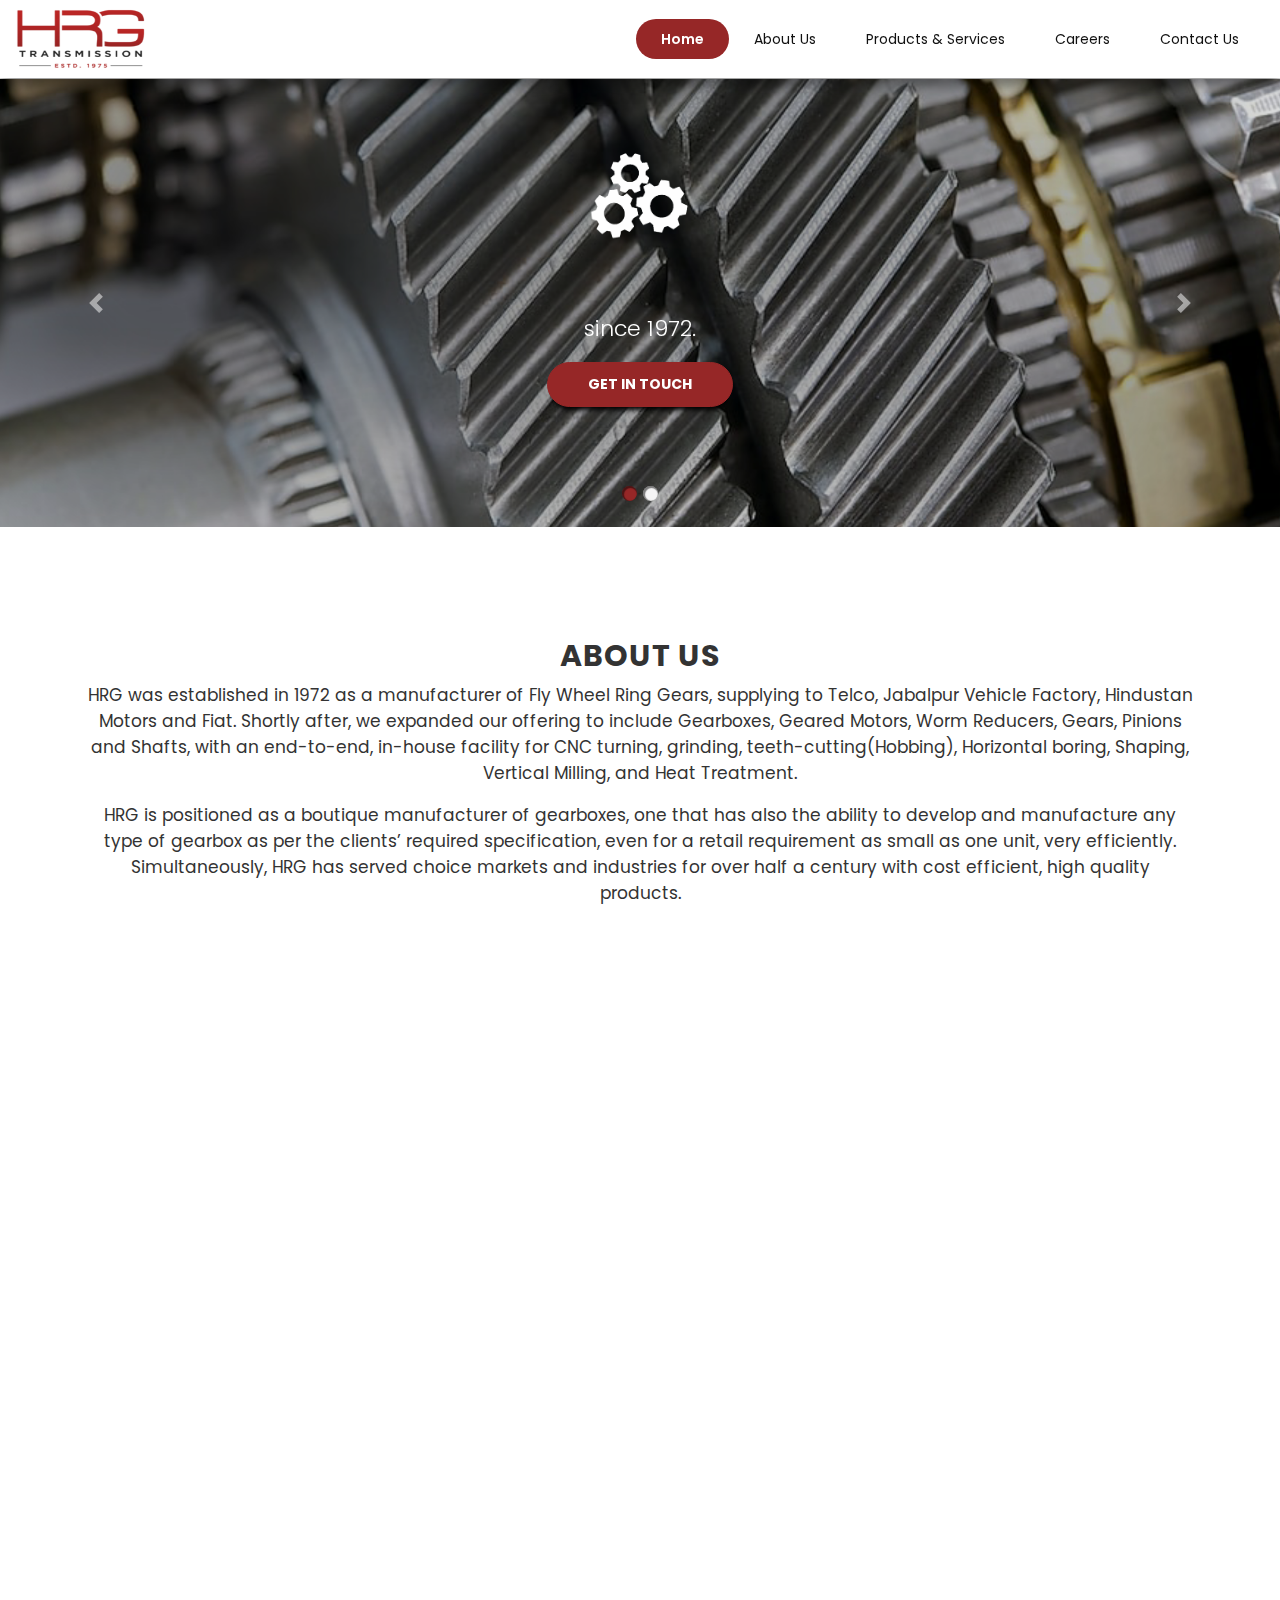
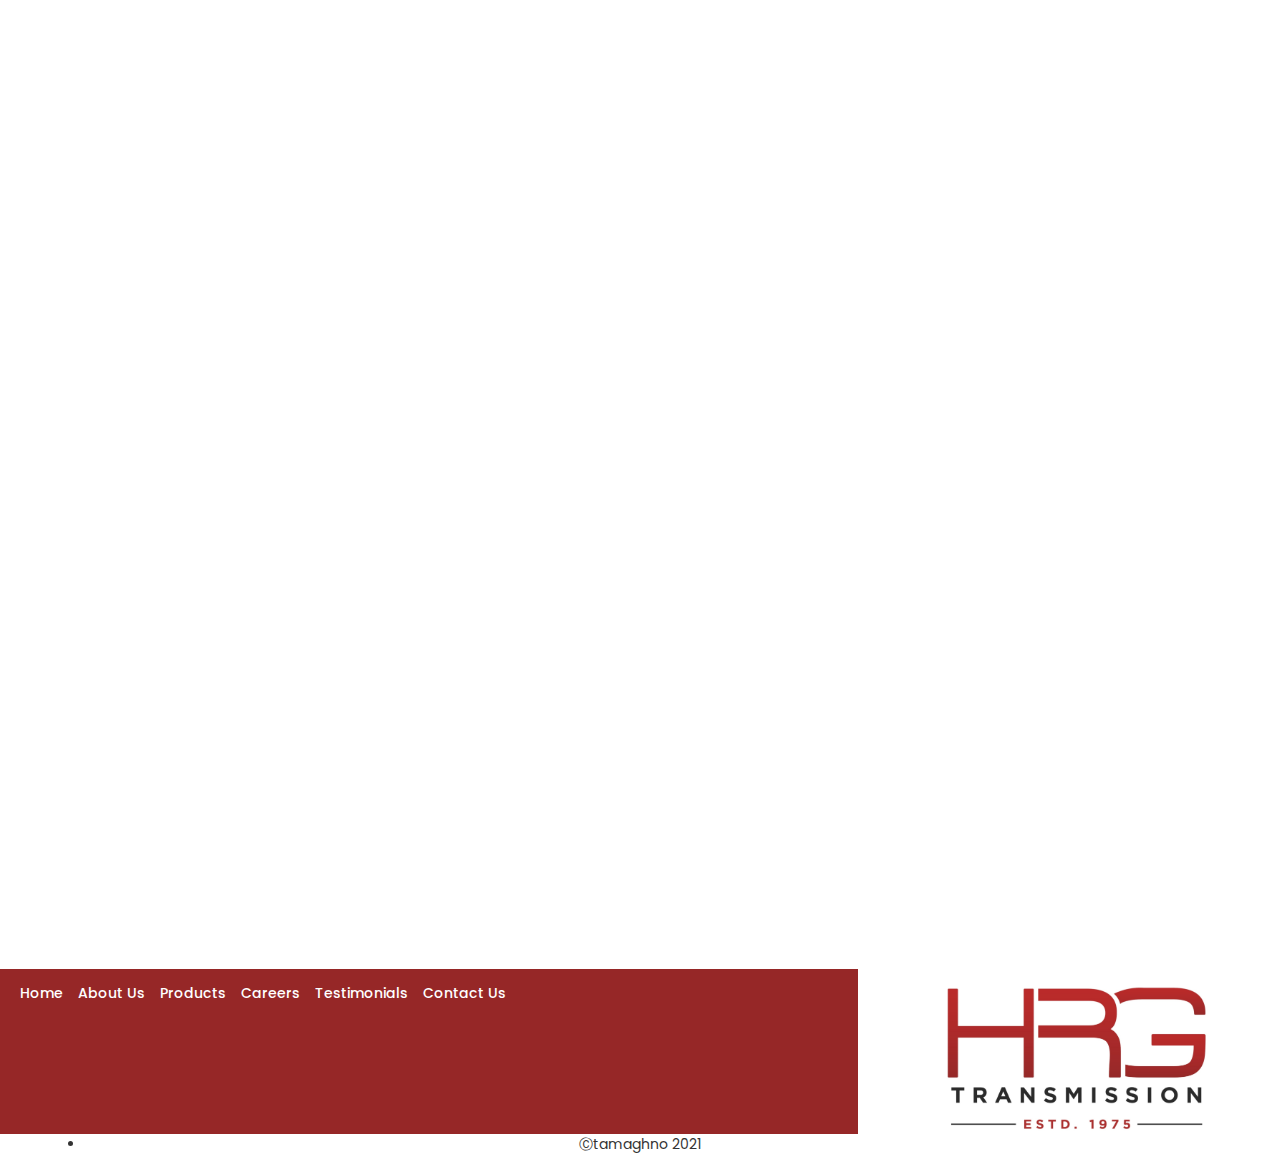
==== index.html @ 0c9b4da3 "Add files via upload" ====
<!DOCTYPE html>
<html lang="en">
  <head>
    
    <!-- Required meta tags -->
    <meta http-equiv="Pragma" content="no-cache">
    <meta http-equiv="expires" content="0">
    <meta charset="utf-8">
    <meta name="viewport" content="width=device-width, initial-scale=1, shrink-to-fit=no">
    <meta name="keywords" content="Bootstrap, Parallax, Template, Registration, Landing">
    <meta name="viewport" content="width=device-width, initial-scale=1, maximum-scale=1">
    <meta name="author" content="Grayrids">
    <title>HRG Transmission- Hindustan Ring Gears</title>
    <!-- <link rel="stylesheet" href="main.css"> -->
    <link rel="apple-touch-icon" sizes="180x180" href="./apple-touch-icon.png">
<link rel="icon" type="image/png" sizes="32x32" href="./favicon-32x32.png">
<link rel="icon" type="image/png" sizes="16x16" href="./favicon-16x16.png">
<link rel="manifest" href="/site.webmanifest">
<link rel="mask-icon" href="/safari-pinned-tab.svg" color="#5bbad5">
<meta name="msapplication-TileColor" content="#da532c">
<meta name="theme-color" content="#ffffff">

    <!-- Bootstrap font-awesome slicknav main CSS folder parent directory-->
    <!-- <link rel="stylesheet" href="css/bootstrap.min.css"> -->
    <link rel="stylesheet" href="https://maxcdn.bootstrapcdn.com/bootstrap/4.0.0/css/bootstrap.min.css" integrity="sha384-Gn5384xqQ1aoWXA+058RXPxPg6fy4IWvTNh0E263XmFcJlSAwiGgFAW/dAiS6JXm" crossorigin="anonymous">
    <link rel="stylesheet" href="./css/font-awesome.min.css">
    <!-- <link rel="stylesheet" href="https://cdnjs.cloudflare.com/ajax/libs/normalize/5.0.0/normalize.min.css">
    <link rel='stylesheet' href='https://cdnjs.cloudflare.com/ajax/libs/animate.css/3.2.3/animate.min.css'> -->
    <link rel="stylesheet" href="./css/line-icons.css">
    <link rel="stylesheet" href="./css/owl.carousel.css">
    <link rel="stylesheet" href="./css/owl.theme.css">
    <link rel="stylesheet" href="./css/nivo-lightbox.css">
    <link rel="stylesheet" href="./css/magnific-popup.css">
    <link rel="stylesheet" href="./css/slicknav.css">
    <link rel="stylesheet" href="./css/animate.css">   
    <link rel="stylesheet" href="./css/responsive.css">
    <link rel="stylesheet" href="./css/main.css">



    

  </head>
  <body>

    <!-- Header Section Start -->
    <header class="home-area" id="home-area">    
      <!-- Navbar Start -->
      <nav class="navbar navbar-expand-lg fixed-top scrolling-navbar ">
        <!-- <div class="container"> -->
          <!-- Brand and toggle get grouped for better mobile display -->
          <div class="navbar-header">
            <a href="index.html" class="navbar-brand"><img class="img-fulid" src="./hrglogo2.png" alt="HRG" width="130px" height="62px"></a>
            <button class="navbar-toggler" type="button" data-toggle="collapse" data-target="#main-navbar" aria-controls="main-navbar" aria-expanded="false" aria-label="Toggle navigation">
              <i class="lnr lnr-menu"></i>
            </button>
          </div>
          <div class="collapse navbar-collapse" id="main-navbar">
            <ul class="navbar-nav mr-auto w-100 justify-content-end">

              <li class="nav-item">
                <a class="nav-link page-scroll" href="#home-area">Home</a>
              </li>
              <li class="nav-item">
                <a class="nav-link page-scroll" href="#services">About Us</a>
              </li>
              <li class="nav-item">
                <a class="nav-link page-scroll" href="#allproducts">Products & Services</a>
              </li>
              <li class="nav-item">
                <a class="nav-link page-scroll" href="#joinus">Careers</a>
              </li>
              
              <li class="nav-item">
                <a class="nav-link page-scroll" href="#contactus">Contact Us</a>
              </li>
            </ul>
          </div>
        <!-- </div> -->

        <!-- Mobile Menu Start -->
        <ul class="mobile-menu text-center" style="padding-top: 30px; ">
          <!-- <li>
            <a class="page-scroll" href="https://blog.apsolutio.com" target="_blank">Blog</a>
          </li> -->
            <li>
              <a class="page-scroll" href="#home-area">Home</a>
            </li>
            <li>
              <a class="page-scroll" href="#services">About Us</a>
            </li>
            <li>
              <a class="page-scroll" href="#allproducts">Products & Services</a>
            </li>
            <li>
              <a class="page-scroll" href="#joinus">Careers</a>
            </li>
            
            <li>
              <a class="page-scroll" href="#contactus">Contact Us</a>
            </li>
        </ul>
        <!-- Mobile Menu End -->

      </nav>
    </header>
      <!-- Navbar End -->   
      <!-- <div class="container">
        <div class="row">
          <div class="col-md-6">
            <div class="contents text-center">
              <div style="padding-bottom: 5%;">
                <img class="wow fadeInDown" data-wow-duration="1000ms" data-wow-delay="0.5s" src="ApsolutioOnlyLogoWebLogo.png" alt="Apsolutio"/>
              </div>
              <h1 id="type" class="wow fadeInDown" data-wow-duration="1000ms" data-wow-delay="0.3s">We Observe.</h1>
              <p class="lead  wow fadeIn" data-wow-duration="1000ms" data-wow-delay="400ms">We fight against all our common problems to make everyone's life simpler.</p>
              &nbsp;&nbsp;<a href="#contactus" class="btn btn-common wow fadeInUp" data-wow-duration="1000ms" data-wow-delay="400ms">Get in touch with Us</a>
            </div>
          </div>
        </div> 
      </div> -->

    
      <section id="yolo">
        <div id="carousel" class="carousel slide" data-ride="carousel" data-interval="3000">
          <ol class="carousel-indicators">
              <li data-target="#carousel" data-slide-to="0" class="active"></li>
              <li data-target="#carousel" data-slide-to="1"></li>
              <!-- <li data-target="#carousel" data-slide-to="2"></li> -->
          </ol>
          <div class="carousel-inner" role="listbox">
              <div class="carousel-item active">
                    <div>
                      <!-- <picture>
                        <source srcset="https://i.imgur.com/kprx1Wd.jpg" media="(min-width: 1400px)">
                        <source srcset="https://i.imgur.com/S2vKhlN.jpg" media="(min-width: 769px)">
                        <source srcset="https://i.imgur.com/S2vKhlN.jpg" media="(min-width: 577px)">
                        <img srcset="https://i.imgur.com/S2vKhlN.jpg" alt="responsive image" class="d-block img-fluid">
                      </picture> -->
                      <picture>
                        <source srcset="./2000x700/caro2.png" media="(min-width: 1279px)">
                        <source srcset="./1400x800/caro2.png" media="(min-width: 769px)">
                        <source srcset="./800x500/caro2.png" media="(min-width: 577px)">
                        <img srcset="./600x800/caro2.png" alt="responsive image" class="d-block img-fluid">
                      </picture>
    
                      <div class="carousel-caption">
                          <div class="row txet-center">
                            <div id="macpad" class="col-md-6">
                              <div style="margin-bottom: 20px;">
                                <img class="wow fadeInDown" data-wow-duration="1000ms" data-wow-delay="0.5s" src="./images/asset1.png" alt="Apsolutio" width="100" height="90" style="margin-bottom: 80px; box-shadow: 0 4px 8px 0 rgba(0, 0, 0, 0.2), 0 6px 20px 0 rgba(0, 0, 0, 0.19);">
                              </div>
                            
                              <div style="margin-bottom: 20px;">
                                <h3 id="type" class="wow fadeInDown" data-wow-duration="1000ms" data-wow-delay="0.5s">&nbsp;&nbsp;Reliable Engineering</h3>
                                <p class="lead  wow fadeIn" data-wow-duration="1000ms" data-wow-delay="400ms" style="color: white;">since 1972.</p>
                              </div>
                              <div>
                                <a href="#contactus" class="btn btn-common wow fadeInUp" data-wow-duration="1000ms" data-wow-delay="400ms"><strong>GET IN TOUCH</strong></a>
                              </div>
                            </div>
                          </div>
                      </div>
                    </div>
              </div>
              <!-- /.carousel-item -->
              <div class="carousel-item">
                  <div>
                       <picture>
                        <source srcset="./2000x700/caro1.png" media="(min-width: 1279px)">
                        <source srcset="./1400x800/caro1.png" media="(min-width: 769px)">
                        <source srcset="./800x500/caro1.png" media="(min-width: 577px)">
                        <img srcset="./600x800/caro1.png" alt="responsive image" class="d-block img-fluid">
                      </picture>
    
                      <div class="carousel-caption">
                        <div class="row">
                          <div id="macpad" class="col-md-6">
  
                            <div style="margin-bottom: 20px;">
                              <!-- <img class="wow fadeInDown" data-wow-duration="1000ms" data-wow-delay="0.5s" src="./images/asset1.png" alt="Apsolutio" width="95" height="95"/> -->
                            </div>
                          
                            <h3 id="type" class="wow fadeInDown" data-wow-duration="1000ms" data-wow-delay="0.5s">Visit our Products & Services</h3>
                            <p class="lead  wow fadeIn" data-wow-duration="1000ms" data-wow-delay="400ms"></p>
                            <div style="margin-top: 20px;">
                              <a href="./products.html" class="btn btn-common wow fadeInUp" data-wow-duration="1000ms" data-wow-delay="400ms"><strong>Products & Services</strong></a>
                            </div>
                          </div>
                        </div>
                      </div>
                  </div>
              </div>
              <!-- /.carousel-item -->
              <!-- <div class="carousel-item">
                  <div>
                      <picture>
                        <source srcset="2000x700/Create.svg" media="(min-width: 1279px)">
                        <source srcset="1400x800/Create.svg" media="(min-width: 769px)">
                        <source srcset="800x500/Create.svg" media="(min-width: 577px)">
                        <img srcset="600x800/Create.svg" alt="responsive image" class="d-block img-fluid">
                      </picture>
    
                      <div class="carousel-caption">
                        <div class="row">
                          <div id="macpad" class="col-md-6">
                            
                            <div style="margin-bottom: 20px;">
                              <img class="wow fadeInDown" data-wow-duration="1000ms" data-wow-delay="0.5s" src="images/asset3.svg" alt="Apsolutio" width="85" height="80"/>
                            </div>
                            
                            <h3 id="type" class="wow fadeInDown" data-wow-duration="1000ms" data-wow-delay="0.5s" style="color: white;">We create.</h3>
                            <p class="lead  wow fadeIn" data-wow-duration="1000ms" data-wow-delay="400ms">We fight against all our common problems to make everyone's life simpler.</p>
  
                            <div style="margin-top: 20px;">
                              <a href="#contactus" class="btn btn-common wow fadeInUp" data-wow-duration="1000ms" data-wow-delay="400ms"><strong>GET IN TOUCH</strong></a>
                            </div>
  
                          </div>
                        </div>
                      </div>
                  </div>
              </div> -->
              <!-- /.carousel-item -->
          </div>
          <!-- /.carousel-inner -->
          <a class="carousel-control-prev" href="#carousel" role="button" data-slide="prev">
              <span class="carousel-control-prev-icon" aria-hidden="true"></span>
              <span class="sr-only">Previous</span>
          </a>
          <a class="carousel-control-next" href="#carousel" role="button" data-slide="next">
              <span class="carousel-control-next-icon" aria-hidden="true"></span>
              <span class="sr-only">Next</span>
          </a>
       </div>
      </section>
  
    <!-- /.carousel -->

    <!-- Header Section End --> 

     
      <!-- <section id="services" data-index="1" style="padding-top: 70px; padding-bottom: 35px;">
        <div class="container">
            <div class="row text-center" style="margin-top: 40px; margin-bottom: 20px;">
              <div class="col-md-6">
                <div class="card wow zoomIn" style="margin-bottom: 10px;">
                  <div class="card-body" style="box-shadow: 0 4px 4px 0 rgba(110, 106, 106, 0.24),0 8px 9px 0 rgba(196, 187, 187, 0.19);">
                    <img src="images/ap-training.png" alt="Girl in a jacket" width="300" height="300">
                  </div>
                </div>
              </div>

              <div class="col-md-6">
                <div class="card wow zoomIn" style="margin-bottom: 10px;">
                  <div class="card-body" style="box-shadow: 0 4px 4px 0 rgba(110, 106, 106, 0.24),0 8px 9px 0 rgba(196, 187, 187, 0.19);">
                    <br/>
                    <br/>
                    <h2 class="wow fadeIn" style="text-shadow: rgb(0, 0, 0);" data-wow-duration="1000ms" data-wow-delay="0.3s">About Us !</h2>
                    <br/>
                    <br/>
                    <p class="wow zoomIn text-center" data-wow-duration="1000ms" data-wow-delay="100ms" style="line-height:2.8;">
                      We are a small group of similar minded people with diverse skill sets, based out of India,
                      who engage themselves with the daily problems of the common man. We like brainstorming
                      to come up with ideas to tackle common problems, and we take delight in using our tech know-how
                      to stir up magical solutions that people love!
                    </p>
                  </div>
                </div>
              </div>
                
            </div>
        </div>
      </section> -->
    <!-- <section id="services" class="products" data-index="1" >
      <div class="container">
        <div class="row justify-content-center text-center" style="margin-top:50px">
          <div class="col aboutus wow zoomIn" data-wow-duration="1000ms" data-wow-delay="100ms" style="text-align:center; margin-top: 50px; margin-bottom: 50px;">
            <img src="images/sq.jpg" class="aboutus-img">
          </div>
          <div class="col aboutus" style="text-align:center; margin-top: 50px; margin-bottom: 50px;">
            <h2 class="wow zoomIn" data-wow-duration="1000ms" data-wow-delay="100ms">About Us</h2>
            <p class="wow zoomIn" data-wow-duration="1000ms" data-wow-delay="100ms">
              Lorem Ipsum is simply dummy text of the printing and 
              typesetting industry. Lorem Ipsum has been
              the industry's standard dummy text ever since the 1500s
              Lorem Ipsum is simply dummy text of the printing and 
              typesetting industry. Lorem Ipsum has been
              the industry's standard dummy text ever since the 1500s
              Lorem Ipsum is simply dummy text of the printing and 
              typesetting industry. Lorem Ipsum has been
              the industry's standard dummy text ever since the 1500s
            </p>
          </div>
        </div>
      </div>
    </section> -->
    <section id="services" class="wow zoomIn" data-wow-duration="1000ms" data-wow-delay="100ms" >
      <br/>
    </section>

    <!-- <div class="container-fluid">
      <div class="row justify-content-center">
        <div class="col-lg-8">
          <div class="products-content text-center">
            <h2 class="heading text-center wow zoomIn" data-wow-duration="1000ms" data-wow-delay="100ms" style="color: #962727; margin-top: 20px;">About Us</h2>
            <p class="wow zoomIn" data-wow-duration="1000ms" data-wow-delay="100ms"> HRG was established in 1972 as a manufacturer of Fly Wheel Ring Gears, supplying to Telco, Jabalpur Vehicle Factory, Hindustan Motors and Fiat. Shortly after, we expanded our offering to include Gearboxes, Geared Motors, Worm Reducers, Gears, Pinions and Shafts, with an end-to-end, in-house facility for CNC turning, grinding, teeth-cutting(Hobbing), Horizontal boring, Shaping, Vertical Milling, and Heat Treatment.
            </p>
          </div>
        </div>
      </div>
    </div> -->
    
      <div class="container text-center" style="margin-top:90px; margin-bottom:50px;">
        <!-- <div class="row"> -->
          
          <!-- <div class="col-sm-12 col-md-6"><img src="./images/sq.jpg" width="350px" height="250px"></div> -->
          <!-- <div class="col-sm-12 col-md-6" style="margin-top:30px;"> -->
          <h2 class="wow zoomIn" data-wow-duration="1000ms" data-wow-delay="100ms">ABOUT US</h2>
          <p class="wow zoomIn" data-wow-duration="1000ms" data-wow-delay="100ms" style="padding-top:30px;">HRG was established in 1972 as a manufacturer of Fly Wheel Ring Gears, supplying to Telco, Jabalpur Vehicle Factory, Hindustan Motors and Fiat. Shortly after, we expanded our offering to include Gearboxes, Geared Motors, Worm Reducers, Gears, Pinions and Shafts, with an end-to-end, in-house facility for CNC turning, grinding, teeth-cutting(Hobbing), Horizontal boring, Shaping, Vertical Milling, and Heat Treatment.

            
            </p>
          <!-- </div> -->
          <section id="allproducts"></section>

        <!-- </div> -->
        <div class="row" style="padding-left:30px; padding-right:30px;">
          <p class="wow zoomIn" data-wow-duration="1000ms" data-wow-delay="100ms" style="padding-left:30px; padding-right:30px;">HRG is positioned as a boutique manufacturer of gearboxes, one that has also the ability to develop and manufacture any
            type of gearbox as per the clients’ required specification, even for a retail requirement as small as one unit, very efficiently. Simultaneously, HRG has served choice markets and industries for over half a century with cost efficient, high quality products.
            </p>
        </div>
      </div>


      
    
    <!----product us--------------->
<!---style="background-image: url('coreservices-bg.jpg'); background-attachment: fixed; background-size: cover; background-size: 100% 100%;"-->
      <section id="products" class="products" style="margin-top:100px">
        <div class="container-fluid">
          <div class="row justify-content-center">
            <div class="col-lg-8">
              <div class="products-content text-center">
                <h2 class="heading text-center wow zoomIn" data-wow-duration="1000ms" data-wow-delay="100ms" style="color: #962727; margin-top: 20px;">Our Products and Services</h2>
                
              </div>
            </div>
          </div>
        </div>
      </section>

      <div class="container text-center wow fadeInUp">
                  
                  
        <section id="blabla">
        <div class="training-btn">
            
            
            <form action="products.html">
              <button type="submit" class="btn btn-common wow fadeInUp" data-wow-duration="1000ms" data-wow-delay="400ms" href="#"><strong>Products & Services</strong></button>
            </form>
        </div>
        </section>
    </div>
    



    



    <div class="container" style="margin-top: 30px;">

<!-------------------------------------------------------------------------------collapse example 1---------------------------------------------->
            



<!-------------------------------------------------------------------------------collapse example 2---------------------------------------------->

            <div id="collapseExample2" style="padding-top: 50px;">

<!--------------------------------------------------------------------------------------fadeshow1 div invisible on <500px...................-->     
    <div id ="fadeshow1" class="container-fluid" style="border-color: blue;">
      
      <div class="row" style="margin-bottom: 40px; margin-top: 40px;">
      
        <div class="col-md-6" style="margin-bottom: 20px;">

            <div class="card wow zoomIn w3-gray" style="margin-top: 90px; margin-bottom: 10px; box-shadow: 5px 10px 8px #888888;"> 

              <div id="corner" class="card-body">

                <img src="./images/Group 175.png" class="ribbon" width="125px" height="90px"/>

                  <h2 style="color: #962727; text-align: center;"><strong>Industrial<br> Gearboxes </strong></h2>
                  <br></br>
                  <p class="card-text">
                    <ul class="list-unstyled mt-3 mb-4">
                    <p class="funny">
                      ● Helical Gearbox<br><br> 
                      ● Extruder gearbox-<br>&emsp;&emsp;&emsp; TuffCore Series, CRD Series <br><br>
                      ● Standard Worm Reduction Gearboxes <br><br>
                      ● Custom Gearboxes<br><br>

                    </p>
                    </ul>
                    
                  </p>
              </div>
            </div>
          <!-- </div> -->


        </div>
        <div class="col-md-6" style="margin-bottom: 20px;">

          <div class="card wow zoomIn w3-gray" style="margin-bottom: 10px; box-shadow: 5px 10px 8px #888888;">

            <div id="corner" class="card-body">

              <img src="./images/Group 221.png" class="ribbon1" width="125px" height="90px"/>
              
              <h2 style="color: #962727; text-align: center;"><strong>Gearbox Repair & Refurbishment</strong></h2>
              <br></br>
              <p class="card-text">
                <ul class="list-unstyled mt-3 mb-4">
                  <p id="macapplypara" class="funny text-center">
                    HRG has a dedicated service team which enables it to achieve some of the shortest, service times for repairing or refurbishing gearboxes that have not been manufactured by us, because we understand
                       that if a gearbox has been sent to us for repairs, it usually means that 
                       the machine has been taken out of production due to unplanned downtime and needs to 
                      put back in production as quickly as possible to minimize loss of production opportunity.
                                                      
                                                      <!-- <br></br> -->
                                                      
                  </p>
                  </ul>
                  
              </p>
            </div>
          </div>
        </div>
      </div>
    </div>
<!--------------------------------------------------------------------------------------fadeshow1 div CLOSES here...................--> 



<!-----------------------------------------------------------------------------------fadeshow 2 div starts here---------------------------->

<div class="wow zoomIn" id="fadeshow2" style="margin-bottom: auto;">
  <div class="stack">
    <!-- <div class="row text-center"> -->

      <div class="card cardn text-center w3-gray">
        <h2 style="margin-top: 10px; margin: 15px;">Industrial<br> Gearboxes</h2>
        <div style="margin-bottom: 5px; padding-left: 5%; padding-right: 5%;">
          ● Helical Gearbox<br> <br>
                      ● Extruder gearbox-<br>&emsp;&emsp;&emsp; TuffCore Series, CRD Series <br><br>
                      ● Standard Worm Reduction Gearboxes <br><br>
                      ● Custom Gearboxes<br>
        </div>
        <i class="change fa fa-arrow-circle-right fa-2x" aria-hidden="true" style="color: #A9A9A9; margin-top: 5%; margin-bottom: 5%;"></i>
      </div>


      <div class="card cardn text-center w3-gray">
        <h2 style="margin-top: 10px;">Gearbox Repair & Refurbishment</h2>
        
        <div style="margin-bottom: 5px; padding-left: 5%; padding-right: 5%;">
          HRG has a dedicated service team which enables it to achieve some of the shortest, service times for repairing or refurbishing gearboxes that have not been manufactured by us, because we understand
                       that it needs to be
                      put back in production as quickly as possible to minimize loss of production opportunity.

        </div>
        <i class="change fa fa-arrow-circle-right fa-2x" aria-hidden="true" style="color: #A9A9A9; margin-top: 5%; margin-bottom: 5%;"></i>

      </div>

    <!-- </div> -->
  
  </div>
</div>

<!--------------------------------------------------------fadeshow 2 div ENDS HERE------------------------------------->

              
            </div>
      
  </div>
    <!-- End Products Section -->



    
  <!------------magic section-->
  <!-- <section id="magic">
    <div id="magic-con" class="container wow reveal" data-wow-duration="1000ms" data-wow-delay="100ms"">
      <div class="row text-center">
        <div class="col wow revealFromLeft" data-wow-duration="1000ms" data-wow-delay="500ms">
          <div class="btn-group-vertical" role="group" aria-label="Basic example">
            <button id="top" type="button" class="btn active">MeanStack BootCamp</button>
            <button id="bottom" type="button" class="btn">Android BootCamp</button>
          </div>
        </div>
        <div class="col-9 wow revealFromRight" data-wow-duration="1000ms" data-wow-delay="500ms">
          <div id="p1">
            <p style="margin-top: 15px;">
            We are a small group of similar minded people with diverse skill sets,
            based out of Kolkata, India who engage themselves with the daily problems of the common man.
            We like brainstorming to come up with solutions to common problems, and we take delight in us
          </p>
          <button id="p1" class="btn btn-outline-primary">Learn Android</button>
          </div>
          
          <div id="p2">
            <p style="margin-top: 15px;">
            hakunamata We are a small group of similar minded people with diverse skill sets,
            based out of Kolkata, India who engage themselves with the daily problems of the common man.
            We like brainstorming to come up with solutions to common problems, and we take delight in us
            </p>
            <button id="p2" class="btn btn-outline-primary">Learn MEAN</button>
          </div>
          
        </div>
      </div>
    </div>
  </section> -->





    <!-----join us section------------->
    <section id="joinus" class="joinus section" style="padding-top: 100px;">
      <div class="container-fluid">
        <div class="row justify-content-center">
          <div class="col-lg-8">
            <div class="joinus-content text-center">
              <h2 class="wow zoomIn" data-wow-duration="1000ms" data-wow-delay="100ms">Join Us</h2>
              <p class="wow zoomIn" data-wow-duration="1000ms" data-wow-delay="100ms">HRG is positioned as a boutique manufacturer of gearboxes, one that has also the ability to develop and manufacture any
                type of gearbox as per the clients’ required specification</p>
              
            </div>

            <div class="text-center">
              
              <!-- <div style="margin-bottom: 20px;">
                <img class="wow fadeInDown" data-wow-duration="1000ms" data-wow-delay="0.5s" src="./images/hrg.jpg" width="200px" height="120px" alt="Apsolutio"/>
                <h2>Jobs</h2>
              </div> -->

              <form action="careers.html">
                <button type="submit" class="btn btn-common wow fadeInUp" data-wow-duration="1000ms" data-wow-delay="400ms" href="#"><strong>Talent & Culture</strong></button>
              </form>

            </div>
            
            

          </div>
        </div>
      </div>
    </section>

    
      <!-- <section id="testimonial" class="testimonial text-center wow fadeInUp" data-wow-duration="1000ms" data-wow-delay="400ms" style="padding-top: 100px;">
        <div class="container">

            <div class="heading white-heading" style="margin-top:50px">
                Let's Hear From Our Clients!
            </div>
            <div id="testimonial4" class="carousel slide testimonial4_indicators testimonial4_control_button thumb_scroll_x swipe_x" data-ride="carousel" data-pause="hover" data-interval="5000" data-duration="2000">
             
                <div class="carousel-inner" role="listbox">
                    <div class="carousel-item active">
                        <div class="testimonial4_slide">
                            <img src="https://res.cloudinary.com/tamacloud/image/upload/v1622361651/BURGER_u5kpgr.jpg" class="img-circle img-responsive" />
                            <p>Lorem Ipsum is simply dummy text of the printing and typesetting industry. Lorem Ipsum has been the industry. </p>
                            <h4>Client 1</h4>
                        </div>
                    </div>
                    <div class="carousel-item">
                        <div class="testimonial4_slide">
                            <img src="https://res.cloudinary.com/tamacloud/image/upload/v1622361651/BURGER_u5kpgr.jpg" class="img-circle img-responsive" />
                            <p>Lorem Ipsum is simply dummy text of the printing and typesetting industry. Lorem Ipsum has been the industry. </p>
                            <h4>Client 2</h4>
                        </div>
                    </div>
                    <div class="carousel-item">
                        <div class="testimonial4_slide">
                            <img src="https://res.cloudinary.com/tamacloud/image/upload/v1622361651/BURGER_u5kpgr.jpg" class="img-circle img-responsive" />
                            <p>Lorem Ipsum is simply dummy text of the printing and typesetting industry. Lorem Ipsum has been the industry. </p>
                            <h4>Client 3</h4>
                        </div>
                    </div>
                </div>
                <a class="carousel-control-prev" href="#testimonial4" data-slide="prev">
                    <span class="carousel-control-prev-icon"></span>
                </a>
                <a class="carousel-control-next" href="#testimonial4" data-slide="next">
                    <span class="carousel-control-next-icon"></span>
                </a>
            </div>
        </div>
    </section> -->

    <!-- Contact Section Start -->
    <!----------MAP integrated banner-->
  
    <section id="contactus" class="contactus wow fadeInUp"> 
      <div class="container wow fadeInUp">
          <div class="row">
            <div class="col-md-4 services">
              <h4 class="promo-title-2">Reach Us At</h4>
			<p>
			  188, Budge Budge Trunk Rd,<br>
			  Maheshtala,<br>
			  West Bengal 700141<br>
			  <p class="email">Reach us at:<br> <a href="mailto:contact@hrgtransmission.com"> contact@hrgtransmission.com</a></p>
			  <p class="email">Join our team:  <a href="mailto:talentandculture@hrgtransmission.com"> talentandculture@hrgtransmission.com</a></p>
			</p>
		  </div>
            <div class="col-md-3">
              
              <h4 class="promo-title-2">Call Us</h4>
              <div style="margin-top: 20px; margin-bottom:20px;">
                <!-- <ul>
                <li><i class="fa fa-phone"></i>&emsp;+91 98309 45213</li>
                <br>
                <li><i class="fa fa-phone"></i>&emsp;033 2492 6172</li>
                </ul> -->
                <span><img src="https://img.icons8.com/flat-round/64/000000/phone.png" style="width:20px;"/>  +91 98309 45213</span><br><br>
                <span><img src="https://img.icons8.com/flat-round/64/000000/phone.png" style="width:20px;"/>  033 2492 6172</span>
              </div>

            </div>
            <div class="col-md-4">
              
              <div class="map-responsive">
                <!-- <iframe src="https://www.google.com/maps/embed?pb=!1m18!1m12!1m3!1d3684.4109331675572!2d88.35527031551968!3d22.563728985187268!2m3!1f0!2f0!3f0!3m2!1i1024!2i768!4f13.1!3m3!1m2!1s0x3a02770757b40e55%3A0xd65129bdd00d0258!2sApsolutio%20Technologies%20Pvt.%20Ltd.!5e0!3m2!1sen!2sin!4v1589912479127!5m2!1sen!2sin" width="450" height="310" frameborder="0" style="border:0;" allowfullscreen="" aria-hidden="false" tabindex="0"></iframe> -->
                <!-- <iframe src="https://www.google.com/maps/embed?pb=!1m18!1m12!1m3!1d3686.725265852871!2d88.17633901551848!3d22.47695618523207!2m3!1f0!2f0!3f0!3m2!1i1024!2i768!4f13.1!3m3!1m2!1s0x3a027d9ac7e1fe1b%3A0xcfcf05f2836d7410!2sHRG%20Transmission%20-%20Hindustan%20Ring%20Gears!5e0!3m2!1sen!2sin!4v1622381291224!5m2!1sen!2sin" width="450" height="310" frameborder="0" style="border:0;" allowfullscreen="" aria-hidden="false" tabindex="0"></iframe> -->
                <!-- <iframe src="https://www.google.com/maps/embed?pb=!1m18!1m12!1m3!1d3685.938822834203!2d88.25133651551886!3d22.506478385216816!2m3!1f0!2f0!3f0!3m2!1i1024!2i768!4f13.1!3m3!1m2!1s0x3a0277a894557c7b%3A0xb6a2e3509e716285!2sHRG%20-%20Hindustan%20Ring%20Gears!5e0!3m2!1sen!2sin!4v1622986718797!5m2!1sen!2sin" width="450" height="310" frameborder="0" style="border:0;" allowfullscreen="" aria-hidden="false" tabindex="0"></iframe> -->
                <iframe src="https://www.google.com/maps/embed?pb=!1m18!1m12!1m3!1d3685.938474822436!2d88.2513408148418!3d22.506491441066125!2m3!1f0!2f0!3f0!3m2!1i1024!2i768!4f13.1!3m3!1m2!1s0x3a0277a894557c7b%3A0xb6a2e3509e716285!2sHRG%20Transmission%20-%20Hindustan%20Ring%20Gears!5e0!3m2!1sen!2sin!4v1623564634397!5m2!1sen!2sin" width="450" height="310" frameborder="0" style="border:0;" allowfullscreen="" aria-hidden="false" tabindex="0" loading="lazy"></iframe>
              </div>

            </div>
          </div>
      </div>
    </section>
    <!-- Contact Section End -->

    <!-- Footer Section Start -->
              
      <section id="">
        <div>
          <div class="row">
            
            <div class="col-8" style="background: #962727;">
              
              <div style="margin-left: 20px;">
                <ul class="footer-links">
                  <li>
                    <a href="#home-area">Home</a>
                  </li>
                  <li>
                    <a href="#services">About Us</a>
                  </li>
                  <li>
                    <a href="#products">Products</a>
                  </li>
                  <li>
                    <a href="#joinus">Careers</a>
                  </li>
                  <li>
                    <a href="#testimonial">Testimonials</a>
                  </li>
                  <li>
                    <a href="#contactus">Contact Us</a>
                  </li>
                </ul>
              </div>
            </div>
  
            <div class="col-4 text-center footer2" id="footer2" style="margin-top: 15px;">
              <div class="row text-center footer2">
                
                <img class="img-fluid text-center" src="./images/hrg.jpg" alt="hrg" width="275px" style="justify-content: center;">
                
              </div>
            </div>

            <div class="footer3 col-4" id="footer3">
              <div class="text-center" style="margin-top: 15px; margin-right: 15px;">
                
                <img class="img-fluid" src="./images/hrg.jpg" alt="hrg" width="175px">
                
              </div>
            </div>
              
          </div>
        </div>
      </section>
    
    <!-- <section id="footer">
      <div class="row">

        <div class="footer1 col-8 container">
          <div class="container" style="margin-left: 17%;">
            <ul class="container footer-links">
              <li>
                <a href="#home-area">Home</a>
              </li>
              <li>
                <a href="#services">About Us</a>
              </li>
              <li>
                <a href="#products">Products</a>
              </li>
              <li>
                <a href="#joinus">Careers</a>
              </li>
              <li>
                <a href="#testimonial">Testimonials</a>
              </li>
              <li>
                <a href="#contactus">Contact Us</a>
              </li>
            </ul>
          </div>
        </div>

        <div class="col-4 container">
          
              
            <div style="margin-left: 35%; margin-top: 20px; margin-bottom: 20px;">
              <img src="./images/hrg.jpg" alt="hrg" width="100px">
              <br>
              &nbsp;&nbsp;Made in India.
            </div>
            
          
        </div>
      </div>
    </section> -->


    <section>
      <div class="container text-center">
        <li>
          Ⓒtamaghno 2021
        </li>
      </div>
    </section>
    <!-- Footer Section End --> 

    <!-- Go To Top Link -->
    <a href="#" class="back-to-top">
      <i class="fas fa-chevron-up"></i>
    </a>
    
    <div id="loader">
      <div class="spinner">
        <div class="double-bounce1"></div>
        <div class="double-bounce2"></div>
      </div>
    </div>     

    <!-- jQuery first, then Tether, then Bootstrap JS. -->
    <script src="./jscript/jquery-min.js"></script>
    <script src="./jscript/popper.min.js"></script>
    <script src="https://maxcdn.bootstrapcdn.com/bootstrap/4.0.0/js/bootstrap.min.js" integrity="sha384-JZR6Spejh4U02d8jOt6vLEHfe/JQGiRRSQQxSfFWpi1MquVdAyjUar5+76PVCmYl" crossorigin="anonymous"></script>
    <script src="./jscript/jquery.mixitup.js"></script>
    <script src="./jscript/nivo-lightbox.js"></script>
    <script src="./jscript/owl.carousel.js"></script>    
    <script src="./jscript/jquery.stellar.min.js"></script>    
    <script src="./jscript/jquery.nav.js"></script>    
    <script src="./jscript/scrolling-nav.js"></script>    
    <script src="./jscript/jquery.easing.min.js"></script>    
    <script src="./jscript/smoothscroll.js"></script>    
    <script src="./jscript/jquery.slicknav.js"></script>     
    <script src="./jscript/wow.js"></script>   
    <script src="./jscript/jquery.vide.js"></script>
    <script src="./jscript/jquery.counterup.min.js"></script>    
    <script src="./jscript/jquery.magnific-popup.min.js"></script>    
    <script src="./jscript/waypoints.min.js"></script>    
    <script src="./jscript/form-validator.min.js"></script>
    <script src="./jscript/contact-form-script.js"></script>   
    <script src="./jscript/main.js"></script>
    <script src="./jscript/typeit.min.js"></script>
    <script src="https://kit.fontawesome.com/7d40e205dd.js" crossorigin="anonymous"></script>
	  <script>
		new TypeIt('#type', {
			speed: 75,
			startDelay: 900,
			cursor: false
			});
    </script>

<!-- <script>
  function funcOne() {
    document.getElementById("div1").style.background = "blue";
    document.getElementById("img1").src = "images/Group 4 - Blue.png";
      document.getElementById("div2").style.background = "gray";
    document.getElementById("img2").src = "images/Group 5 - Gray.png";
  };
  
  function funcTwo() {
    document.getElementById("div1").style.background = "gray";
    document.getElementById("img1").src = "images/Group 4 - Gray.png";
      document.getElementById("div2").style.background = "blue";
    document.getElementById("img2").src = "images/Group 5 - Blue.png";
  };
  
  </script> -->

    
    <!-- <script>
      $(document).ready(function(){
        $("#top").click(function(){
          $("#p1").hide();
          $("#p2").show();
        });
        $("#bottom").click(function(){
          $("#p2").hide();
          $("#p1").show();
        });
        $("#p1").hide();
      });
      </script> -->
      

      <!-- <script>
        $(document).ready(function(){
          $("#div1").click(function(){
            $("#collapseExample2").hide();
            $("#collapseExample1").show();
          });
          $("#div2").click(function(){
            $("#collapseExample1").hide();
            $("#collapseExample2").show();
          });
          $("#collapseExample2").hide();
          
        });
      </script>  -->

      <script>
              $(document).ready(function(){
                $("#viewall").click(function(){
                  $("#card-group").show();
                  $("#viewall").hide();
                });
                $("#collapse").click(function(){
                  $("#card-group").hide();
                  $("#viewall").show();
                });

                $("#card-group").hide();
              })
      </script>


      <script>
        let stack = document.querySelector(".stack");

        [...stack.children].reverse().forEach(i => stack.append(i));

        stack.addEventListener("click", swap);

        function swap(e) {
        let card = document.querySelector(".cardn:last-child");
          // if (e.target !== "change") return;
          card.style.animation = "swap 700ms forwards";

        setTimeout(() => {
          card.style.animation = "";
          stack.prepend(card);
          }, 700);
        }
      </script> 





  </body>
</html>
---- css/line-icons.css ----
@font-face {
	font-family: 'Linearicons-Free';
	src:url('../fonts/Linearicons-Free.eot?w118d');
	src:url('../fonts/Linearicons-Free.eot?#iefixw118d') format('embedded-opentype'),
		url('../fonts/Linearicons-Free.woff2?w118d') format('woff2'),
		url('../fonts/Linearicons-Free.woff?w118d') format('woff'),
		url('../fonts/Linearicons-Free.ttf?w118d') format('truetype'),
		url('../fonts/Linearicons-Free.svg?w118d#Linearicons-Free') format('svg');
	font-weight: normal;
	font-style: normal;
}

.lnr {
	font-family: 'Linearicons-Free';
	speak: none;
	font-style: normal;
	font-weight: normal;
	font-variant: normal;
	text-transform: none;
	line-height: 1;

	/* Better Font Rendering =========== */
	-webkit-font-smoothing: antialiased;
	-moz-osx-font-smoothing: grayscale;
}

.lnr-home:before {
	content: "\e800";
}
.lnr-apartment:before {
	content: "\e801";
}
.lnr-pencil:before {
	content: "\e802";
}
.lnr-magic-wand:before {
	content: "\e803";
}
.lnr-drop:before {
	content: "\e804";
}
.lnr-lighter:before {
	content: "\e805";
}
.lnr-poop:before {
	content: "\e806";
}
.lnr-sun:before {
	content: "\e807";
}
.lnr-moon:before {
	content: "\e808";
}
.lnr-cloud:before {
	content: "\e809";
}
.lnr-cloud-upload:before {
	content: "\e80a";
}
.lnr-cloud-download:before {
	content: "\e80b";
}
.lnr-cloud-sync:before {
	content: "\e80c";
}
.lnr-cloud-check:before {
	content: "\e80d";
}
.lnr-database:before {
	content: "\e80e";
}
.lnr-lock:before {
	content: "\e80f";
}
.lnr-cog:before {
	content: "\e810";
}
.lnr-trash:before {
	content: "\e811";
}
.lnr-dice:before {
	content: "\e812";
}
.lnr-heart:before {
	content: "\e813";
}
.lnr-star:before {
	content: "\e814";
}
.lnr-star-half:before {
	content: "\e815";
}
.lnr-star-empty:before {
	content: "\e816";
}
.lnr-flag:before {
	content: "\e817";
}
.lnr-envelope:before {
	content: "\e818";
}
.lnr-paperclip:before {
	content: "\e819";
}
.lnr-inbox:before {
	content: "\e81a";
}
.lnr-eye:before {
	content: "\e81b";
}
.lnr-printer:before {
	content: "\e81c";
}
.lnr-file-empty:before {
	content: "\e81d";
}
.lnr-file-add:before {
	content: "\e81e";
}
.lnr-enter:before {
	content: "\e81f";
}
.lnr-exit:before {
	content: "\e820";
}
.lnr-graduation-hat:before {
	content: "\e821";
}
.lnr-license:before {
	content: "\e822";
}
.lnr-music-note:before {
	content: "\e823";
}
.lnr-film-play:before {
	content: "\e824";
}
.lnr-camera-video:before {
	content: "\e825";
}
.lnr-camera:before {
	content: "\e826";
}
.lnr-picture:before {
	content: "\e827";
}
.lnr-book:before {
	content: "\e828";
}
.lnr-bookmark:before {
	content: "\e829";
}
.lnr-user:before {
	content: "\e82a";
}
.lnr-users:before {
	content: "\e82b";
}
.lnr-shirt:before {
	content: "\e82c";
}
.lnr-store:before {
	content: "\e82d";
}
.lnr-cart:before {
	content: "\e82e";
}
.lnr-tag:before {
	content: "\e82f";
}
.lnr-phone-handset:before {
	content: "\e830";
}
.lnr-phone:before {
	content: "\e831";
}
.lnr-pushpin:before {
	content: "\e832";
}
.lnr-map-marker:before {
	content: "\e833";
}
.lnr-map:before {
	content: "\e834";
}
.lnr-location:before {
	content: "\e835";
}
.lnr-calendar-full:before {
	content: "\e836";
}
.lnr-keyboard:before {
	content: "\e837";
}
.lnr-spell-check:before {
	content: "\e838";
}
.lnr-screen:before {
	content: "\e839";
}
.lnr-smartphone:before {
	content: "\e83a";
}
.lnr-tablet:before {
	content: "\e83b";
}
.lnr-laptop:before {
	content: "\e83c";
}
.lnr-laptop-phone:before {
	content: "\e83d";
}
.lnr-power-switch:before {
	content: "\e83e";
}
.lnr-bubble:before {
	content: "\e83f";
}
.lnr-heart-pulse:before {
	content: "\e840";
}
.lnr-construction:before {
	content: "\e841";
}
.lnr-pie-chart:before {
	content: "\e842";
}
.lnr-chart-bars:before {
	content: "\e843";
}
.lnr-gift:before {
	content: "\e844";
}
.lnr-diamond:before {
	content: "\e845";
}
.lnr-linearicons:before {
	content: "\e846";
}
.lnr-dinner:before {
	content: "\e847";
}
.lnr-coffee-cup:before {
	content: "\e848";
}
.lnr-leaf:before {
	content: "\e849";
}
.lnr-paw:before {
	content: "\e84a";
}
.lnr-rocket:before {
	content: "\e84b";
}
.lnr-briefcase:before {
	content: "\e84c";
}
.lnr-bus:before {
	content: "\e84d";
}
.lnr-car:before {
	content: "\e84e";
}
.lnr-train:before {
	content: "\e84f";
}
.lnr-bicycle:before {
	content: "\e850";
}
.lnr-wheelchair:before {
	content: "\e851";
}
.lnr-select:before {
	content: "\e852";
}
.lnr-earth:before {
	content: "\e853";
}
.lnr-smile:before {
	content: "\e854";
}
.lnr-sad:before {
	content: "\e855";
}
.lnr-neutral:before {
	content: "\e856";
}
.lnr-mustache:before {
	content: "\e857";
}
.lnr-alarm:before {
	content: "\e858";
}
.lnr-bullhorn:before {
	content: "\e859";
}
.lnr-volume-high:before {
	content: "\e85a";
}
.lnr-volume-medium:before {
	content: "\e85b";
}
.lnr-volume-low:before {
	content: "\e85c";
}
.lnr-volume:before {
	content: "\e85d";
}
.lnr-mic:before {
	content: "\e85e";
}
.lnr-hourglass:before {
	content: "\e85f";
}
.lnr-undo:before {
	content: "\e860";
}
.lnr-redo:before {
	content: "\e861";
}
.lnr-sync:before {
	content: "\e862";
}
.lnr-history:before {
	content: "\e863";
}
.lnr-clock:before {
	content: "\e864";
}
.lnr-download:before {
	content: "\e865";
}
.lnr-upload:before {
	content: "\e866";
}
.lnr-enter-down:before {
	content: "\e867";
}
.lnr-exit-up:before {
	content: "\e868";
}
.lnr-bug:before {
	content: "\e869";
}
.lnr-code:before {
	content: "\e86a";
}
.lnr-link:before {
	content: "\e86b";
}
.lnr-unlink:before {
	content: "\e86c";
}
.lnr-thumbs-up:before {
	content: "\e86d";
}
.lnr-thumbs-down:before {
	content: "\e86e";
}
.lnr-magnifier:before {
	content: "\e86f";
}
.lnr-cross:before {
	content: "\e870";
}
.lnr-menu:before {
	content: "\e871";
}
.lnr-list:before {
	content: "\e872";
}
.lnr-chevron-up:before {
	content: "\e873";
}
.lnr-chevron-down:before {
	content: "\e874";
}
.lnr-chevron-left:before {
	content: "\e875";
}
.lnr-chevron-right:before {
	content: "\e876";
}
.lnr-arrow-up:before {
	content: "\e877";
}
.lnr-arrow-down:before {
	content: "\e878";
}
.lnr-arrow-left:before {
	content: "\e879";
}
.lnr-arrow-right:before {
	content: "\e87a";
}
.lnr-move:before {
	content: "\e87b";
}
.lnr-warning:before {
	content: "\e87c";
}
.lnr-question-circle:before {
	content: "\e87d";
}
.lnr-menu-circle:before {
	content: "\e87e";
}
.lnr-checkmark-circle:before {
	content: "\e87f";
}
.lnr-cross-circle:before {
	content: "\e880";
}
.lnr-plus-circle:before {
	content: "\e881";
}
.lnr-circle-minus:before {
	content: "\e882";
}
.lnr-arrow-up-circle:before {
	content: "\e883";
}
.lnr-arrow-down-circle:before {
	content: "\e884";
}
.lnr-arrow-left-circle:before {
	content: "\e885";
}
.lnr-arrow-right-circle:before {
	content: "\e886";
}
.lnr-chevron-up-circle:before {
	content: "\e887";
}
.lnr-chevron-down-circle:before {
	content: "\e888";
}
.lnr-chevron-left-circle:before {
	content: "\e889";
}
.lnr-chevron-right-circle:before {
	content: "\e88a";
}
.lnr-crop:before {
	content: "\e88b";
}
.lnr-frame-expand:before {
	content: "\e88c";
}
.lnr-frame-contract:before {
	content: "\e88d";
}
.lnr-layers:before {
	content: "\e88e";
}
.lnr-funnel:before {
	content: "\e88f";
}
.lnr-text-format:before {
	content: "\e890";
}
.lnr-text-format-remove:before {
	content: "\e891";
}
.lnr-text-size:before {
	content: "\e892";
}
.lnr-bold:before {
	content: "\e893";
}
.lnr-italic:before {
	content: "\e894";
}
.lnr-underline:before {
	content: "\e895";
}
.lnr-strikethrough:before {
	content: "\e896";
}
.lnr-highlight:before {
	content: "\e897";
}
.lnr-text-align-left:before {
	content: "\e898";
}
.lnr-text-align-center:before {
	content: "\e899";
}
.lnr-text-align-right:before {
	content: "\e89a";
}
.lnr-text-align-justify:before {
	content: "\e89b";
}
.lnr-line-spacing:before {
	content: "\e89c";
}
.lnr-indent-increase:before {
	content: "\e89d";
}
.lnr-indent-decrease:before {
	content: "\e89e";
}
.lnr-pilcrow:before {
	content: "\e89f";
}
.lnr-direction-ltr:before {
	content: "\e8a0";
}
.lnr-direction-rtl:before {
	content: "\e8a1";
}
.lnr-page-break:before {
	content: "\e8a2";
}
.lnr-sort-alpha-asc:before {
	content: "\e8a3";
}
.lnr-sort-amount-asc:before {
	content: "\e8a4";
}
.lnr-hand:before {
	content: "\e8a5";
}
.lnr-pointer-up:before {
	content: "\e8a6";
}
.lnr-pointer-right:before {
	content: "\e8a7";
}
.lnr-pointer-down:before {
	content: "\e8a8";
}
.lnr-pointer-left:before {
	content: "\e8a9";
}
---- css/responsive.css ----
/* only small desktops */
/* tablets */
/* only small tablets */
@media (min-width: 768px) and (max-width: 991px) {
  #hero-area .contents h1 {
    font-size: 28px;
  }
  .item-boxes h4 {
    font-size: 18px;
  }
  #features .show-box img {
    display: none;
  }
  .pricing-table .pricing-details ul li {
    font-size: 12px;
  }
  .counters .facts-item .fact-count h4 {
    font-size: 14px;
  }
  .single-team {
    margin-bottom: 30px;
  }
  .meta-tags span {
    margin-right: 3px;
  }
  .meta-tags span i {
    margin-right: 0px;
  }
  #blog .blog-item-text h3 {
    font-size: 14px;
    line-height: 20px;
  }
}

/* mobile or only mobile */
@media (max-width: 767px) {
  .section-header .section-title {
    font-size: 20px;
  }
  #hero-area .contents {
    padding: 100px 0 80px;
  }
  #hero-area .contents h1 {
    font-size: 18px;
    line-height: 30px;
  }
  #hero-area .contents img{
    padding-bottom: 5%;
  }
  #features .show-box img {
    display: none;
  }
  #features .box-item .text h4 {
    font-size: 14px;
  }
  .controls {
    margin: 0px;
  }
  .controls .btn {
    font-size: 13px;
    padding: 7px 7px;
  }
  .video-promo .video-promo-content h2 {
    font-size: 22px;
  }
  .pricing-table {
    margin-bottom: 15px;
  }
  .counters .facts-item {
    margin-bottom: 30px;
  }
  .single-team {
    margin-bottom: 15px;
  }
  .contact-us {
    margin-bottom: 30px;
  }
  .contact-us h3 {
    font-size: 28px;
  }
  .footer-links li a {
    margin-right: 10px;
  }
  .copyright {
    float: left;
  }
}
---- css/main.css ----
/* ==========================================================================
   IMPORT GOOGLE FONTS
   ========================================================================== */
@import url("https://fonts.googleapis.com/css?family=Poppins:400,700");
/* ==========================================================================
   GENERAL
   ========================================================================== */
body {
  font-family: 'Poppins', sans-serif;
  color: #333;
  font-size: 14px;
  font-weight: 400;
  background: #fff;
  overflow-x: hidden;
}

html {
  overflow-x: hidden;
}
.map-responsive{
  overflow:hidden;
  padding-bottom: 100%;
  position:relative;
  height:0;
  /* width: 400px; */
  /* height: 310px; */
}
@media (min-width:767px){
  .map-responsive{
    overflow:hidden;
    padding-bottom: 100%;
    position:relative;
    height:0;
    width: 128%;
    /* width: 450px; */
    /* height: 310px; */
  }
}
.map-responsive iframe{
  left:0;
  top:0;
  height:100%;
  width:100%;
  position:absolute;
  /* width: 450px;
  height: 310px; */
}
p {
  font-size: 17px;
  line-height: 26px;
  /* line-height: 1.8; */
}

a:hover, a:focus {
  color: #962727;
}

a {
  -webkit-transition: all 0.2s linear;
  -moz-transition: all 0.2s linear;
  -o-transition: all 0.2s linear;
  transition: all 0.2s linear;
}

h1, h5 {
  font-family: 'Poppins', sans-serif;
  font-size: 40px;
  font-weight: 700;
  letter-spacing: 1px;
  /* style="font-size:10vw" */
}
h2{
  font-family: 'Poppins', sans-serif;
  font-size: 30px;
  font-weight: 700;
  letter-spacing: 1px;
}
h3{
  font-family: 'Poppins', sans-serif;
  color: #ffffff;
  font-size: 40px;
  font-weight: 700;
  letter-spacing: 1px;
}
h4{
  color: #000000;
  font-family: 'Poppins', sans-serif;
  font-size: 20px;
  font-weight: 700;
  letter-spacing: 1px;
}
.lead{
  color: #ffffff;
  font-size: 22px;
  line-height: 26px;
}
ul {
  margin: 0;
  padding: 0;
}

ul li {
  list-style: none;
}

a:hover,
a:focus {
  text-decoration: none;
  outline: none;
}

a:not([href]):not([tabindex]) {
  color: #fff;
}

a:not([href]):not([tabindex]):focus, a:not([href]):not([tabindex]):hover {
  color: #051adb;
}
#yolo{
  margin-top: 79px;
  position: relative;
}
/* .carousel{
  margin-top: 76px;
} */

/*
Forces image to be 100% width and not max width of 100%
*/
.carousel-item .img-fluid {
  width:100%;
}
@media (min-width:916px){
  
    .carousel-caption{
      margin-bottom: 80px;
    }
  
}


/* ==========================================================================
   Section Title
   ========================================================================== */
.section {
  padding: 80px 0;
}

.section-header {
  color: #fff;
  margin-bottom: 40px;
  text-align: center;
}

.section-header .section-title {
  font-size: 42px;
  margin-top: 0;
  text-transform: uppercase;
  font-weight: 700;
  color: #333;
  position: relative;
}

.section-header .section-title span {
  color: #059ADB;
}

.section-header .section-subtitle {
  margin-top: 15px;
  color: #333;
  font-size: 14px;
  font-weight: 400;
}

.section-header .lines {
  margin: auto;
  width: 70px;
  position: relative;
  border-top: 2px solid #059ADB;
  margin-top: 15px;
}

/* ==========================================================================
   Buttons
   ========================================================================== */
.btn {
  font-size: 14px;
  padding: 11px 40px;
  border-radius: 10px;
  font-weight: 400;
  color: #962727(43, 7, 245);
  cursor: pointer;
  /* text-transform: uppercase; */
  -webkit-transition: all 0.2s linear;
  -moz-transition: all 0.2s linear;
  -o-transition: all 0.2s linear;
  transition: all 0.2s linear;
  display: inline-block;
  background-color: white;
  /*z-index: -9;*/
  box-shadow: 0 8px 5px -5px #000000;
}

.btn-primary
{
  color: white;
  background-color: #962727;
  font-size: 16px;
  border-radius: 20px;
  box-shadow: 0 8px 5px -5px #000000;
  cursor: pointer;
  font-weight: 600;
  width: 150px;
  height: 35px;
}
.btn-primary:hover,
.btn-primary:focus,
.btn-primary:active
{
  box-shadow: 0 8px 5px -5px #000000;
  /* outline: dotted; */
  color:#962727;
  z-index: 9;
  background:  white;
  transition: 0.2s all ease-in-out;
  transform: translateY(4px);
  font-weight: 600;
  width: 150px;
  height: 35px;
  border-radius: 20px;
  font-size: 16px;
  border:1px #962727;
}
.btn-primary a:hover
{
  color: #962727;
}
.btn-primary-mobile{
  color: white;
  background-color: #962727;
  font-size: 16px;
  border-radius: 20px;
  box-shadow: 0 8px 5px -5px #000000;
  cursor: pointer;
  font-weight: 600;
  width: 150px;
  height: 35px;
  padding-top: 2%;
}
.btn:hover,
.btn:focus,
.btn:active {
  box-shadow: 0 8px 5px -5px #000000;
  /* outline: dotted; */
  color:#962727;
  z-index: 9;
  background:  white;
  transition: 0.2s all ease-in-out;
  transform: translateY(4px);

}

.btn-common {
  border: 1px solid #962727;
  background: #962727;/* #059ADB;*/
  position: relative;
  color: #fff;
  z-index: 1;
  border-radius: 30px;
}

.btn-common:hover {
  color: #962727;
  background: rgb(255, 255, 255);
  border-color: #962727;
  transition: 0.2s all ease-in-out;
  transform: translateY(4px);
  /* transition: all .50s ease-in-out;
  -moz-transition: all .50s ease-in-out;
  -webkit-transition: all .50s ease-in-out; */
  
}

.btn-border {
  color: #fff;
  background-color: transparent;
  border: 2px solid rgb(241, 17, 17);
  border-radius: 4px;
}

.btn-border:hover {
  border: 2px solid #fff;
  color: #fff;
  background-color: #962727;
}

.btn-lg {
  padding: 14px 33px;
  text-transform: uppercase;
  font-size: 16px;
}

.btn-rm {
  padding: 7px 0px;
  color: #999;
  text-transform: capitalize;
}

.btn-rm i {
  vertical-align: middle;
}

button:focus {
  outline: none !important;
}

.clear {
  clear: both;
}

/* ==========================================================================
   Social Icons
   ========================================================================== */
.social-icons {
  margin-top: 40px;
}

.social-icons ul {
  margin: 0;
  padding: 0;
  list-style: none;
}

.social-icons ul li {
  display: inline;
}

.social-icons ul li a {
  display: inline-block;
  margin-right: 5px;
  margin-bottom: 15px;
  border-radius: 50%;
  line-height: 40px;
  width: 40px;
  height: 40px;
  text-align: center;
  background: rgb(255, 255, 255);
  font-size: 16px;
}

.social-icons ul li a:hover {
  color: #fff;
}

.facebook a {
  color: #4867AA;
}

.facebook a:hover {
  background: #4867AA;
}

.twitter a {
  color: #1DA1F2;
}

.twitter a:hover {
  background: #1DA1F2;
}

.google-plus a {
  color: #DD4D42;
}

.google-plus a:hover {
  background: #DD4D42;
}

.youtube a {
  color: #DF2926;
}

.youtube a:hover {
  background: #DF2926;
}

.linkedin a {
  color: #007BB6;
}

.linkedin a:hover {
  background: #007BB6;
}

.pinterest a {
  color: #BD081C;
}

.pinterest a:hover {
  background: #BD081C;
}

.dribbble a {
  color: #EA4C89;
}

.dribbble a:hover {
  background: #EA4C89;
}

.instagram a{
  color: #EA4C89;
}

.instagram a:hover{
  background: #EA4C89;
}

.behance a {
  color: #0B7CFF;
}

.behance a:hover {
  background: #0B7CFF;
}

/* ==========================================================================
	Pre Loader
	 ========================================================================== */
#loader {
  position: fixed;
  top: 0;
  left: 0;
  width: 100%;
  height: 100%;
  background: rgb(218, 193, 193);
  z-index: 9999999999;
}

.spinner {
  width: 40px;
  height: 40px;
  top: 45%;
  position: relative;
  margin: 0px auto;
}

.double-bounce1, .double-bounce2 {
  width: 100%;
  height: 100%;
  border-radius: 50%;
  background-color: #962727;
  opacity: 0.6;
  position: absolute;
  top: 0;
  left: 0;
  -webkit-animation: sk-bounce 2.0s infinite ease-in-out;
  animation: sk-bounce 2.0s infinite ease-in-out;
}

.double-bounce2 {
  -webkit-animation-delay: -1.5s;
  animation-delay: -1.5s;
}

@-webkit-keyframes sk-bounce {
  0%, 100% {
    -webkit-transform: scale(0);
  }
  50% {
    -webkit-transform: scale(1);
  }
}

@keyframes sk-bounce {
  0%, 100% {
    transform: scale(0);
    -webkit-transform: scale(0);
  }
  50% {
    transform: scale(1.7);
    -webkit-transform: scale(1.7);
  }
}

/* ========================================================================== 
   Scroll To Up 
   ========================================================================== */
.back-to-top {
  display: none;
  position: fixed;
  bottom: 18px;
  right: 15px;
}

.back-to-top i {
  display: block;
  width: 40px;
  height: 40px;
  line-height: 36px;
  color: #fff;
  font-size: 20px;
  text-align: center;
  border-radius: 4px;
  background-color: #962727;
  -webkit-transition: all 0.2s linear;
  -moz-transition: all 0.2s linear;
  -o-transition: all 0.2s linear;
  transition: all 0.2s linear;
}

/* ==========================================================================
   Home Area
   ========================================================================== */
   .iframe-container{
    position: relative;
    width: 100%;
    /* padding: 5%; */
    padding-bottom: 56.25%; 
    height: 0;
  }
  .iframe-container iframe{
    position: absolute;
    top:0;
    left: 0;
    width: 100%;
    height: 100%;
  }




  .iframe-container-about{
    position: relative;
    width: 100%;
    padding-bottom: 56.25%; 
    height: 0;
  }
  @media (max-width:757px){
    .iframe-container-about{
      margin-bottom: 20px;
    }
  }
  .iframe-container-about iframe{
    position: absolute;
    top:0;
    left: 0;
    width: 100%;
    height: 100%;
  }

#home-area {
  /* background: url(../images/bg-img-1.jpg) fixed no-repeat; */
  background-size: cover;
  color: rgb(0, 0, 0);
  overflow: hidden;
  position: relative;
}

#home-area .overlay {
  position: absolute;
  width: 100%;
  height: 100%;
  top: 0px;
  left: 0px;
  background: #059ADB;
  opacity: 0.2;
}

#home-area .contents {
  padding: 200px 0 130px;
}

#home-area .contents h1 {
  color: rgb(0, 0, 0);
  font-size: 42px;
  font-weight: 700;
  margin-bottom: 25px;
}

#home-area .contents p {
  font-size: 14px;
  color: rgb(0, 0, 0);
  font-weight: 400;
  line-height: 30px;
  letter-spacing: 0.5px;
}

#home-area .contents .btn {
  margin: 25px 25px 0px 0px;
  text-transform: uppercase;
}

#home-area .banner_bottom_btn {
  margin-top: 40px;
}

#home-area .banner_bottom_btn i {
  color: #fff;
  font-size: 48px;
  -webkit-transition: all 0.2s linear;
  -moz-transition: all 0.2s linear;
  -o-transition: all 0.2s linear;
  transition: all 0.2s linear;
}

#home-area .banner_bottom_btn i:hover {
  color: #059ADB;
}

.carousel .carousel-indicators li {

  width: 15px;
 height: 15px;
 border-radius: 100%;
 border-color: #007BB6;
 background-color: #f5f5f5;
 box-shadow: inset 1px 1px 1px 1px rgba(0,0,0,0.5);
 cursor: pointer;
}

.carousel .carousel-indicators .active {
 
  background-color: #962727;
  box-shadow: inset 1px 1px 1px 1px rgba(0,0,0,0.5);
}

/* ==========================================================================
  Navbar Style
   ========================================================================== */
.navbar{
  box-shadow: 0 8px 9px 0 rgba(0,0,0,0.24),0 10px 15px 0 rgba(0,0,0,0.19);
  /* position: sticky; */
}
.navbar-brand {
  position: relative;
  padding: 0px;
  height: 10%;
  
}

.top-nav-collapse {
  background: #fff;
  z-index: 999999;
  top: 0px !important;
  padding: 12px;
  -webkit-animation-duration: 1s;
  animation-duration: 1s;
  -webkit-animation-fill-mode: both;
  animation-fill-mode: both;
  -webkit-animation-name: fadeInDown;
  animation-name: fadeInDown;
  background: #fff !important;
  box-shadow: 0 8px 9px 0 rgba(0,0,0,0.24),0 10px 15px 0 rgba(0,0,0,0.19);
}

.top-nav-collapse .navbar-brand {
  top: 0px;
}

.top-nav-collapse .navbar-nav .nav-link {
  color: #333 !important;
  margin-top: 0px !important;
  margin-bottom: 0px !important;
}

.top-nav-collapse .navbar-nav .nav-link:hover {
  color: #962727 !important;
}

.top-nav-collapse .navbar-nav .nav-link.active {
  color: #fff !important;
}

.indigo {
  background: transparent;
}

.navbar-expand-lg .navbar-nav .nav-link {
  color: rgb(17, 17, 17);
  padding: 0 25px;
  margin-top: 10px;
  margin-bottom: 10px;
  line-height: 40px;
  border-radius: 30px;
  background: transparent;
  -webkit-transition: all 0.3s ease-in-out;
  -moz-transition: all 0.3s ease-in-out;
  transition: all 0.3s ease-in-out;
}

.navbar-expand-lg .navbar-nav li a:hover,
.navbar-expand-lg .navbar-nav li .active > a,
.navbar-expand-lg .navbar-nav li a:focus {
  color: #962727;
}

.navbar .nav-link.active {
  color: #fff !important;
  background: #962727;
  font-weight: 600;
  cursor: pointer;
}

.dropdown-toggle::after {
  display: none;
}

.slicknav_btn {
  border: 2px solid;
  border-color: #962727;
  border-radius: 5px;
}

.slicknav_menu .slicknav_icon-bar {
  background: #962727;
}

/* only small tablets */
@media (min-width: 768px) and (max-width: 991px) {
  #nav-main li a.nav-link {
    padding-top: 18px;
  }
}

.navbar-toggler {
  display: none;
}

.mobile-menu {
  display: none;
}

.slicknav_menu {
  display: none;
}

@media screen and (max-width: 992px) {
  .navbar-header {
    width: 100%;
  }
  .navbar-brand {
    position: absolute;
    padding: 15px;
    top: 0;
  }
  .navbar-brand img {
    width: 70%;
  }
  #mobile-menu {
    display: none;
  }
  .slicknav_menu {
    display: block;
  }
  .slicknav_nav .active a {
    background: rgb(255, 255, 255);
    color: #962727;
    border-radius: 20px;
  }
  .slicknav_nav a:hover, .slicknav_nav .active {
    color: rgb(255, 255, 255);
    background: #962727;
    border-radius: 20px;
  }

  .slicknav_nav .dropdown li a.active {
    background: #962727;
    color: rgb(255, 255, 255);
    border-radius: 20px;
  }
}

/* ==========================================================================
 Services section
   ========================================================================== */
   #section{
     background-image: "aboutus.jpg";
   }
.item-boxes {
  text-align: center;
  padding: 0px 15px;
  margin-bottom: 15px;
  -webkit-transition: all 0.3s ease 0s;
  -moz-transition: all 0.3s ease 0s;
  transition: all 0.3s ease 0s;
}

.item-boxes .icon {
  width: 60px;
  height: 60px;
  text-align: center;
  border: 1px solid #f1f1f1;
  display: inline-block;
  border-radius: 30px;
  margin-bottom: 30px;
  -webkit-transition: all 0.3s ease-in-out;
  -moz-transition: all 0.3s ease-in-out;
  transition: all 0.3s ease-in-out;
}

.item-boxes .icon i {
  font-size: 26px;
  line-height: 60px;
  color: #059ADB;
}

.item-boxes h4 {
  font-size: 20px;
  font-weight: 700;
  margin-bottom: 10px;
}

.item-boxes:hover .icon {
  background: #059ADB;
}

.item-boxes:hover .icon i {
  color: #fff;
}



/* ==========================================================================
  products promo Style
   =========================================================================*/

  .products {
  background: rgb(255, 255, 255);
  color: rgb(0, 0, 0);
  overflow: hidden;
  /* position: relative; */
}

.products .products-content {
  color: rgb(0, 0, 0)(5, 5, 5);
}

.products .products-content h2 {
  color: rgb(0, 0, 0);
  font-size: 30px;
  margin-bottom: 20px;
}

.products .products-content p {
  margin-bottom: 5px;
}

.products .products-content .products {
  width: auto;
  height: 40px;
  text-align: center;
  border: 3px solid S#fff;
  color: #fff;
  border-radius: 50%;
  display: inline-block;
  font-size: 30px;
  -webkit-transition: all 0.5s ease-in-out;
  -moz-transition: all 0.5s ease-in-out;
  transition: all 0.5s ease-in-out;
}

.products .products-content .products i {
  line-height: 72px;
}

.overlay {
  position: absolute;
  width: 100%;
  height: 100%;
  top: 0px;
  left: 0px;
  background: #059ADB;
  opacity: 0.9;
  filter: alpha(opacity=90);
}


/* ==========================================================================
   Contact Us
  ========================================================================== */
.contact-us h4 {
  font-size: 25px;
  margin-bottom: 45px;
}

.contact-us p span {
  color: #e98383;
  padding-left: 10px;
  font-size: 10px;
}

#contact {
  background: #343a40;
  color: #fff;
  position: relative;
}

.form-control {
  width: 100%;
  margin-bottom: 10px;
  padding: 14px;
  border-color: #fff;
  border-radius: 0px;
  color: #fff;
  background: transparent;
  font-size: 14px;
  -webkit-transition: all 0.3s;
  -moz-transition: all 0.3s;
  transition: all 0.3s;
}

.form-control:focus {
  box-shadow: none;
  color: #fff;
  border-color: #e98383;
  background: transparent;
  outline: none;
}

.btn.disabled, .btn:disabled {
  opacity: 1;
}

.text-danger {
  font-size: 14px;
  margin-top: 10px;
}

.list-unstyled li {
  color: #e98383;
}

/* ==========================================================================
 Footer Style
 ========================================================================== */
.footer2{
  background: white;
  justify-content: center;
}
.footer1{
  background: #962727;
}
 footer {
  background: #962727;
  padding: 20px 0;
}

.footer-links {
  line-height: 48px;
}

.footer-links li {
  float: left;
}

.footer-links li a {
  color: rgb(255, 255, 255);
  font-weight: 500;
  margin-right: 15px;
  transition: all 0.3s ease-in-out;
  -webkit-transition: all 0.3s ease-in-out;
  -moz-transition: all 0.3s ease-in-out;
}

.footer-links li a:hover {
  color: #059ADB;
}

.copyright {
  margin-top: 10px;
  float: right;
}

.copyright p {
  color: #fff;
}

.copyright p a {
  color: #fff;
}

.copyright p a:hover {
  color: #059ADB;
}

.intrinsic-container {
  position: relative;
  height: 0;
  overflow: hidden;
}

/* 16x9 Aspect Ratio */
.intrinsic-container-16x9 {
  padding-bottom: 56.25%;
}

/* 4x3 Aspect Ratio */
.intrinsic-container-4x3 {
  padding-bottom: 75%;
}

.intrinsic-container iframe {
  position: absolute;
  top:0;
  left: 0;
  width: 100%;
  height: 100%;
}

.h_iframe        {position:relative;}
.h_iframe .ratio {display:block;width:100%;height:auto;}
.h_iframe iframe {position:absolute;top:0;left:0;width:100%; height:100%;}






/*...........contact us and Map...........*/

#contactus{
  padding-top: 40px;
  padding-bottom: 40px;
  background-color: #e7d3bd;
}
.promo-title-2{
  font-size: 30px;
  font-weight: 600;
  margin-top: 10px;
  margin-left: auto;
}


/* ==========================================================================
  joinus  Style
   =========================================================================*/

   .joinus {
    background: rgb(255, 255, 255);
    color: rgb(0, 0, 0);
    overflow: hidden;
    position: relative;
    margin-top: 50px;
  }
  
  .joinus .joinus-content {
    color: rgb(0, 0, 0)(5, 5, 5);
  }
  
  .joinus .joinus-content h2 {
    color: rgb(0, 0, 0);
    font-size: 30px;
    margin-bottom: 30px;
  }
  
  .joinus .joinus-content p {
    margin-bottom: 30px;
  }
  
  .joinus .joinus-content .joinus {
    width: 80px;
    height: 80px;
    text-align: center;
    border: 3px solid #fff;
    color: #fff;
    border-radius: 50%;
    display: inline-block;
    font-size: 30px;
    -webkit-transition: all 0.5s ease-in-out;
    -moz-transition: all 0.5s ease-in-out;
    transition: all 0.5s ease-in-out;
  }
  
  .joinus .joinus-content .joinus i {
    line-height: 72px;
  }
  
  .overlay {
    position: absolute;
    width: 100%;
    height: 100%;
    top: 0px;
    left: 0px;
    background: #059ADB;
    opacity: 0.9;
    filter: alpha(opacity=90);
  }


  /*.....................two cards............*/
.card-buttons
{
    border-radius: 20px;
    align-content: center;
}

#botamContainer
{
  padding-top: 20px;
  display: flex;
  align-items: center;
  justify-content: center;
  -webkit-transition-duration: 0.6s; 
  transition-duration: 0.6s;
}


.botam:hover,
.botam:focus,
.botam:active{
    color: white;
    background: #962727;
    transition: 0.2s all ease-in-out;
    transform: translateY(4px);
    box-shadow: 0 8px 9px 0 rgba(17, 0, 253, 0.24),5px 15px 20px 0 rgba(0, 25, 252, 0.19);
    z-index: 20px;
}


.botam{
  border-radius: 20px;
  box-shadow: 0 8px 9px 0 rgba(0,0,0,0.24),0 10px 15px 0 rgba(0,0,0,0.19);
  width: 150px;
  height: 150px;
  background-color: rgb(255, 255, 255);
  color: #962727 ;
  font-weight: 500;
  margin-bottom: auto;
  cursor: pointer;
  border-color: #962727;
  
}

@media(max-width:520px){
    .botam{
        max-width: 200px;
        max-height: 200px;
    }
}
#botam1,#botam2{
  display:inline-block;
}
.training-btn{
  padding-top: 15px;
    text-align: center;
    align-items: center;
    align-content: center;
    justify-content: center;
  }



/*............................MAGIC section..........................*/


#magic{
  margin-top: 50px;
}
#magic-con{
  padding-top: 20px;
  padding-bottom: 20px;
  /* box-shadow: 0 5px 10px 0 #00000040, 0 15px 20px 0#00000020; */
  /* border-radius: 20px; */
}

video {
  width: 100%;
  height: auto;
}

#Path_7
{
  width: auto;
  height: auto;
  background-color: #324ddc;
}

.parent
{
  position: absolute;
  top: 10%;
  vertical-align: middle;
  
  
}

.over-img{
    position: relative;
    top: 0;
    right:20%;
    bottom: 20%;
    max-width:100%;
    max-height: 100%;
  }

.aboutus-fluid
{
  max-width: 90%;
  max-height: 90%;
  display: table-cell;
}

/* ==========================================================================
   Finakya Carousel
   ========================================================================== */
   .cool{
     /* background-color: blue; */
    background-image: url("choto.svg");
    background-repeat: no-repeat;
    background-position: center;
    background-size: cover;
    width: 500px;
    height: 500px;
    border: 2px dashed #333;
   }
   @media only screen and (max-width: 500px) { 
    #boro { 
      display: none; 
    } 
  }
  @media only screen and (min-width: 500px) { 
    #choto { 
      display: none; 
    } 
  }
/*........................................magic section rephrased.....................................................*/

.w3-gray{
  color:#000;
  background-color:#f1f1f1
}



#applynow
{
    margin: 20px 20px;
    cursor: pointer;
    border: none;
    color: #fff !important;
    font-size: large;
    font-weight: 800;
    border-radius: 20px !important;
    background-color: #962727 !important;
    box-shadow: 0 8px 9px 0 rgba(0,0,0,0.24),0 10px 15px 0 rgba(0,0,0,0.19);
    padding: 8px 20px;
    text-align: center;
    text-decoration: none;
    display: inline-block;
    text-transform: capitalize;
    outline: none;
    -webkit-transition-duration: 0.4s; /* Safari */
    transition-duration: 0.4s;
}
.applynow:hover{
  color: #962727;
  background: white;
  border: 1px solid #962727;
}
#corner {
  position:relative;
}

.ribbon {
  position:absolute;
  top:-50px;
  left:-50px;
  /* right: 30%; */
  z-index: 10;
  /*
  position: absolute;
  top: -8px;
  left: -8px;
  font-size: 18px;
  */
}

.ribbon1 {
  position:absolute;
  top: -50px;
  right: -50px;
}
@media(width: 1024px)
{
  .ribbon{
    position:absolute;
  top:-70px;
  left:-70px;
  /* right: 30%; */
  z-index: 10;
  }
  .ribbon1 {
    position:absolute;
    top: -70px;
    right: -70px;
  }
}
/*..................................................................div fadeshow1 disappear..........................*/

@media only screen and (max-width: 836px) { 
  #fadeshow1 { 
    display: none; 
  }
  
}
@media only screen and (min-width: 836px) { 
  #fadeshow2 { 
    display: none; 
  } 
  
}


@media only screen and (max-width: 980px) { 
 
  #footer2 {
    display: none;
  } 
}
@media only screen and (min-width: 980px) { 
   
  #footer3 {
    display: none;
  }
}



#footerstyle {
  background: linear-gradient(90deg, #962727 57%, #fff 43%);
} 


/*---------------------------------------fadeshow2 div styles--------------------*/
.stack {
  /* width: 350px;
  height: 400px; */
  width: 100%;
  height: 400px;
  align-items: center;
  justify-content: center;
  position: relative;
  background-color: rgb(255, 255, 255);
  margin-bottom: 50px;
}
.cardn h2{
  color: #962727;
}
.cardn {
  
  margin-top: 50px;
  margin-bottom: 50px;
  width: 90%;
  min-height: 90%;
  background-color: #F5F5F5;
  position: absolute;
  top: 35%;
  left: 50%;
  transform: translate(-50%, -50%);
  display: grid;
  justify-content: center;
  align-items: center;
  border-radius: 2rem;
  font-size: 1rem;
  color: #000000;
  box-shadow: 0 5px 10px 0 #00000040, 0 15px 20px 0#00000020;
  transition: transform 200ms;
}

.cardn:nth-last-child(2) {
  --y: calc(-50% + -10px);
  transform: translate(-50%, var(--y)) scale(1);
	box-shadow: 0 0 1px 1px #00000003;
}
.cardn:nth-last-child(1) {
  --y: calc(-50% + 15px);
  transform: translate(-50%, var(--y)) scale(1.05);
	
}

@keyframes swap {
  50% {
    transform: translate(-50%, calc(var(--y) - 250px)) scale(0.85) rotate(-5deg);
    animation-timing-function: ease-in;
  }
  100% {
    transform: translate(-50%, calc(var(--y) - 15px)) scale(0.85);
    z-index: -1;
  }
}

@media(max-width: 4140px) and (min-width: 767px){
 #macpad{
  padding-bottom: 5%;
  margin-left: 25%;

}}

@media(max-width: 766px){
  #macpad{
   margin-bottom: 25%;
   /* margin-left: 25%; */
 
 }}

@media (width: 1280px) { 
  #macpad { 
    padding-bottom: 0em;
    padding-top: 9%;
    margin-top: 10px;
    /* margin-right: 50%; */
  } 
} 
@media(width: 1024px){
  #macapply{
    margin-top: 48px;
  }
  #macapplypara{
    margin-bottom: 28px;
  }
  /* .macapply .applynow{
    margin-top: 40px;
  } */
}

@media(max-width: 414px) and (min-width: 321px){
  #macpad{
    margin-bottom: 125px;
  }
}


/*---test open---*/
.heading {
  text-align: center;
  color: #454343;
  font-size: 30px;
  font-weight: 700;
  position: relative;
  margin-bottom: 70px;
  text-transform: uppercase;
  z-index: 999;
}
.white-heading{
  color: #ffffff;
}
.heading:after {
  content: ' ';
  position: absolute;
  top: 100%;
  left: 50%;
  height: 40px;
  width: 180px;
  border-radius: 4px;
  transform: translateX(-50%);
  background: url(img/heading-line.png);
  background-repeat: no-repeat;
  background-position: center;
}
.white-heading:after {
  background: url(https://i.ibb.co/d7tSD1R/heading-line-white.png);
  background-repeat: no-repeat;
  background-position: center;
}

.heading span {
  font-size: 18px;
  display: block;
  font-weight: 500;
}
.white-heading span {
  color: #ffffff;
}
/*-----Testimonial-------*/

.testimonial:after {
  position: absolute;
  top: -0 !important;
  left: 0;
  content: " ";
  background: url(img/testimonial.bg-top.png);
  background-size: 100% 100px;
  width: 100%;
  height: 100px;
  float: left;
  z-index: 99;
}

.testimonial {
  min-height: 375px;
  position: relative;
  background: url(https://i.ibb.co/PTJDkgb/testimonials.jpg);
  padding-top: 50px;
  padding-bottom: 50px;
  background-position: center;
      background-size: cover;
}
#testimonial4 .carousel-inner:hover{
cursor: -moz-grab;
cursor: -webkit-grab;
}
#testimonial4 .carousel-inner:active{
cursor: -moz-grabbing;
cursor: -webkit-grabbing;
}
#testimonial4 .carousel-inner .item{
overflow: hidden;
}

.testimonial4_indicators .carousel-indicators{
left: 0;
margin: 0;
width: 100%;
font-size: 0;
height: 20px;
bottom: 15px;
padding: 0 5px;
cursor: e-resize;
overflow-x: auto;
overflow-y: hidden;
position: absolute;
text-align: center;
white-space: nowrap;
}
.testimonial4_indicators .carousel-indicators li{
padding: 0;
width: 14px;
height: 14px;
border: none;
text-indent: 0;
margin: 2px 3px;
cursor: pointer;
display: inline-block;
background: #ffffff;
-webkit-border-radius: 100%;
border-radius: 100%;
}
.testimonial4_indicators .carousel-indicators .active{
padding: 0;
width: 14px;
height: 14px;
border: none;
margin: 2px 3px;
background-color: #9dd3af;
-webkit-border-radius: 100%;
border-radius: 100%;
}
.testimonial4_indicators .carousel-indicators::-webkit-scrollbar{
height: 3px;
}
.testimonial4_indicators .carousel-indicators::-webkit-scrollbar-thumb{
background: #eeeeee;
-webkit-border-radius: 0;
border-radius: 0;
}

.testimonial4_control_button .carousel-control{
top: 175px;
opacity: 1;
width: 40px;
bottom: auto;
height: 40px;
font-size: 10px;
cursor: pointer;
font-weight: 700;
overflow: hidden;
line-height: 38px;
text-shadow: none;
text-align: center;
position: absolute;
background: transparent;
border: 2px solid #ffffff;
text-transform: uppercase;
-webkit-border-radius: 100%;
border-radius: 100%;
-webkit-box-shadow: none;
box-shadow: none;
-webkit-transition: all 0.6s cubic-bezier(0.3,1,0,1);
transition: all 0.6s cubic-bezier(0.3,1,0,1);
}
.testimonial4_control_button .carousel-control.left{
left: 7%;
top: 50%;
right: auto;
}
.testimonial4_control_button .carousel-control.right{
right: 7%;
top: 50%;
left: auto;
}
.testimonial4_control_button .carousel-control.left:hover,
.testimonial4_control_button .carousel-control.right:hover{
color: #000;
background: #fff;
border: 2px solid #fff;
}

.testimonial4_header{
top: 0;
left: 0;
bottom: 0;
width: 550px;
display: block;
margin: 30px auto;
text-align: center;
position: relative;
}
.testimonial4_header h4{
color: #ffffff;
font-size: 30px;
font-weight: 600;
position: relative;
letter-spacing: 1px;
text-transform: uppercase;
}

.testimonial4_slide{
top: 0;
left: 0;
right: 0;
bottom: 0;
width: 70%;
margin: auto;
padding: 20px;
position: relative;
text-align: center;
}
.testimonial4_slide img {
  top: 0;
  left: 0;
  right: 0;
  width: 136px;
  height: 136px;
  margin: auto;
  display: block;
  color: #f2f2f2;
  font-size: 18px;
  line-height: 46px;
  text-align: center;
  position: relative;
  border-radius: 50%;
  box-shadow: -6px 6px 6px rgba(0, 0, 0, 0.23);
  -moz-box-shadow: -6px 6px 6px rgba(0, 0, 0, 0.23);
  -o-box-shadow: -6px 6px 6px rgba(0, 0, 0, 0.23);
  -webkit-box-shadow: -6px 6px 6px rgba(0, 0, 0, 0.23);
}
.testimonial4_slide p {
  color: #ffffff;
  font-size: 20px;
  line-height: 1.4;
  margin: 40px 0 20px 0;
}
.testimonial4_slide h4 {
color: #ffffff;
font-size: 22px;
}

.testimonial .carousel {
padding-bottom:50px;
}
.testimonial .carousel-control-next-icon, .testimonial .carousel-control-prev-icon {
  width: 35px;
  height: 35px;
}
/* ------testimonial  close-------*/



.block-20 {
  overflow: hidden;
  background-size: cover;
  background-repeat: no-repeat;
  background-position: center center;
  position: relative;
  display: block;
  width: 100%;
  height: 270px; }

.blog-entry {
  border: 1px solid #f2f2f2;
  background: #fff;
  overflow: hidden;
  -webkit-border-radius: 4px;
  -moz-border-radius: 4px;
  -ms-border-radius: 4px;
  border-radius: 4px;
  -webkit-box-shadow: 0px 3px 66px -24px rgba(0, 0, 0, 0.2);
  -moz-box-shadow: 0px 3px 66px -24px rgba(0, 0, 0, 0.2);
  box-shadow: 0px 3px 66px -24px rgba(0, 0, 0, 0.2); }
  @media (min-width: 768px) {
    .blog-entry {
      margin-bottom: 30px; } }
  @media (max-width: 767.98px) {
    .blog-entry {
      margin-bottom: 30px; } }
  .blog-entry .text {
    position: relative; }
    @media (min-width: 768px) {
      .blog-entry .text {
        width: 90%;
        margin: 0 auto;
        margin-top: -40px;
        background: #fff; } }
    .blog-entry .text .heading {
      font-size: 20px;
      margin-bottom: 16px;
      font-weight: 400; }
      .blog-entry .text .heading a {
        color: #000; }
        .blog-entry .text .heading a:hover, .blog-entry .text .heading a:focus, .blog-entry .text .heading a:active {
          color: #f86f2d; }
    .blog-entry .text .time-loc {
      font-size: 14px; }
      .blog-entry .text .time-loc span {
        color: #96a1af; }
        .blog-entry .text .time-loc span i {
          color: #f86f2d; }
  .blog-entry .meta > div {
    display: inline-block;
    margin-right: 5px;
    margin-bottom: 5px;
    font-size: 15px; }
    .blog-entry .meta > div a {
      color: gray;
      font-size: 15px; }
      .blog-entry .meta > div a:hover {
        color: #666666; }

.block-23 ul {
  padding: 0; }
  .block-23 ul li, .block-23 ul li > a {
    display: table;
    line-height: 1.5;
    margin-bottom: 15px; }
  .block-23 ul li span {
    color: rgba(255, 255, 255, 0.7); }
  .block-23 ul li .icon, .block-23 ul li .text {
    display: table-cell;
    vertical-align: top; }
  .block-23 ul li .icon {
    width: 40px;
    font-size: 18px;
    padding-top: 2px;
    color: white; }

.block-6 {
  margin-bottom: 40px; }
  .block-6 .media-body p {
    font-size: 16px; }

.block-10 .chef-img {
  height: 400px; }

.block-10 .person-info {
  height: 75px; }
  .block-10 .person-info span {
    display: block; }
  .block-10 .person-info .name {
    font-size: 20px;
    color: #000;
    font-weight: 400; }
  .block-10 .person-info .position {
    font-size: 14px; }

.block-16 figure {
  position: relative; }
  .block-16 figure .play-button {
    position: absolute;
    top: 50%;
    left: 50%;
    -webkit-transform: translate(-50%, -50%);
    -ms-transform: translate(-50%, -50%);
    transform: translate(-50%, -50%);
    font-size: 40px;
    width: 90px;
    height: 90px;
    background: #fff;
    display: block;
    border-radius: 50%;
    opacity: .7; }
    .block-16 figure .play-button:hover {
      opacity: 1; }
    .block-16 figure .play-button > span {
      position: absolute;
      left: 55%;
      top: 50%;
      -webkit-transform: translate(-50%, -50%);
      -ms-transform: translate(-50%, -50%);
      transform: translate(-50%, -50%); }

.block-17 {
  background: #fff;
  overflow: hidden;
  -webkit-border-radius: 2px;
  -moz-border-radius: 2px;
  -ms-border-radius: 2px;
  border-radius: 2px; }
  .block-17 form .fields {
    width: calc(100% - 80px);
    position: relative; }
    .block-17 form .fields .one-third {
      width: 50%;
      background: #fff; }
      .block-17 form .fields .one-third:last-child {
        border-right: none;
        border-left: 1px solid rgba(0, 0, 0, 0.1); }
      .block-17 form .fields .one-third label {
        font-weight: 700;
        color: #000; }
    .block-17 form .fields .form-control {
      -webkit-box-shadow: none !important;
      box-shadow: none !important;
      border: transparent;
      background: #fff !important;
      color: #4d4d4d !important;
      border: 2px solid rgba(0, 0, 0, 0.1);
      font-size: 14px;
      width: 100%;
      height: 70px !important;
      bordeR: 1px solid transparent;
      padding: 10px 30px;
      -webkit-border-radius: 0;
      -moz-border-radius: 0;
      -ms-border-radius: 0;
      border-radius: 0; }
      .block-17 form .fields .form-control::-webkit-input-placeholder {
        /* Chrome/Opera/Safari */
        color: #4d4d4d; }
      .block-17 form .fields .form-control::-moz-placeholder {
        /* Firefox 19+ */
        color: #4d4d4d; }
      .block-17 form .fields .form-control:-ms-input-placeholder {
        /* IE 10+ */
        color: #4d4d4d; }
      .block-17 form .fields .form-control:-moz-placeholder {
        /* Firefox 18- */
        color: #4d4d4d; }
    .block-17 form .fields .icon {
      position: absolute;
      top: 50%;
      right: 30px;
      font-size: 14px;
      -webkit-transform: translateY(-50%);
      -ms-transform: translateY(-50%);
      transform: translateY(-50%);
      color: rgba(0, 0, 0, 0.7); }
      @media (max-width: 767.98px) {
        .block-17 form .fields .icon {
          right: 10px; } }
    .block-17 form .fields .select-wrap {
      position: relative; }
      .block-17 form .fields .select-wrap select {
        -webkit-appearance: none;
        -moz-appearance: none;
        appearance: none; }
  .block-17 form .search-submit {
    width: 160px;
    background: #f86f2d;
    border: 1px solid #f86f2d;
    color: #fff;
    padding: 12px 10px;
    -webkit-border-radius: 0;
    -moz-border-radius: 0;
    -ms-border-radius: 0;
    border-radius: 0; }
    @media (max-width: 767.98px) {
      .block-17 form .search-submit {
        width: 80px; } }
    .block-17 form .search-submit:hover {
      background: #f86f2d !important;
      color: #fff !important;
      border: 1px solid #f86f2d !important; }

.block-18 .icon > span {
  font-size: 40px; }

.block-18 .text strong {
  font-size: 30px; }

.block-18 .text span {
  display: block; }

.block-27 ul {
  padding: 0;
  margin: 0; }
  .block-27 ul li {
    display: inline-block;
    margin-bottom: 4px;
    font-weight: 400; }
    .block-27 ul li a, .block-27 ul li span {
      color: #f86f2d;
      text-align: center;
      display: inline-block;
      width: 40px;
      height: 40px;
      line-height: 40px;
      border-radius: 50%;
      border: 1px solid #fcc4a8; }
    .block-27 ul li.active a, .block-27 ul li.active span {
      background: #fcc4a8;
      color: #f86f2d;
      border: 1px solid transparent; }

.block-8 .accordion-item .heading {
  font-size: 16px;
  font-weight: 400;
  padding: 10px 0; }
  .block-8 .accordion-item .heading > a {
    padding-left: 35px;
    position: relative;
    color: #000; }
    .block-8 .accordion-item .heading > a:before {
      width: 20px;
      height: 20px;
      line-height: 18px;
      border: 1px solid #ccc;
      text-align: center;
      font-size: 18px;
      top: .1em;
      left: 0; }
    .block-8 .accordion-item .heading > a[aria-expanded="true"]:before {
      font-family: 'icomoon';
      position: absolute;
      content: "\e316";
      -webkit-transition: .3s all ease;
      -o-transition: .3s all ease;
      transition: .3s all ease;
      background: #f86f2d;
      color: #fff;
      border: 1px solid #f86f2d; }
    .block-8 .accordion-item .heading > a[aria-expanded="false"]:before {
      content: "\e313";
      color: #ccc;
      font-family: 'icomoon';
      position: absolute;
      -webkit-transition: .3s all ease;
      -o-transition: .3s all ease;
      transition: .3s all ease; }

.block-8 .accordion-item .body-text {
  font-size: 16px;
  padding: 5px 0;
  padding-left: 30px; }

.block-4 .nonloop .owl-stage {
  padding-bottom: 2em; }

.block-4 .nonloop .owl-item {
  -webkit-box-shadow: 0 7px 20px -5px rgba(0, 0, 0, 0.2);
  box-shadow: 0 7px 20px -5px rgba(0, 0, 0, 0.2); }

.block-4 .nonloop .owl-nav {
  z-index: 2;
  position: absolute;
  width: 100%;
  bottom: -2px; }
  .block-4 .nonloop .owl-nav .owl-prev, .block-4 .nonloop .owl-nav .owl-next {
    opacity: .2;
    -webkit-transition: .3s all ease;
    -o-transition: .3s all ease;
    transition: .3s all ease;
    position: absolute; }
    .block-4 .nonloop .owl-nav .owl-prev:hover, .block-4 .nonloop .owl-nav .owl-next:hover {
      opacity: 1; }
    .block-4 .nonloop .owl-nav .owl-prev.disabled, .block-4 .nonloop .owl-nav .owl-next.disabled {
      display: none; }
    .block-4 .nonloop .owl-nav .owl-prev span, .block-4 .nonloop .owl-nav .owl-next span {
      font-size: 30px; }
  .block-4 .nonloop .owl-nav .owl-prev {
    left: 50px; }
  .block-4 .nonloop .owl-nav .owl-next {
    right: 50px; }

.block-4 .nonloop .owl-dots {
  bottom: -40px;
  position: absolute;
  width: 100%;
  text-align: center; }
  .block-4 .nonloop .owl-dots .owl-dot {
    display: inline-block;
    width: 8px;
    height: 8px;
    background: #ccc;
    border-radius: 50%;
    margin-right: 10px;
    margin-bottom: 10px;
    -webkit-transition: .3s all ease;
    -o-transition: .3s all ease;
    transition: .3s all ease; }
    .block-4 .nonloop .owl-dots .owl-dot.active {
      background: #f86f2d; }

.contact-section .contact-info p a {
  color: #fa8f3d; }

.contact-section .contact-info p span {
  color: #000; }

.block-9 .form-control {
  outline: none !important;
  -webkit-box-shadow: none !important;
  box-shadow: none !important;
  font-size: 15px; }

.block-21 .blog-img {
  display: block;
  height: 80px;
  width: 80px; }

.block-21 .text {
  width: calc(100% - 100px); }
  .block-21 .text .heading {
    font-size: 18px; }
    .block-21 .text .heading a {
      color: #000; }
      .block-21 .text .heading a:hover, .block-21 .text .heading a:active, .block-21 .text .heading a:focus {
        color: #f86f2d; }
  .block-21 .text .meta > div {
    display: inline-block;
    font-size: 12px;
    margin-right: 5px; }
    .block-21 .text .meta > div a {
      color: gray; }

.custom-pagination {
  width: 100%;
  text-align: center;
  display: inline-block; }
  .custom-pagination li {
    display: inline-block; }
  .custom-pagination .prev a, .custom-pagination .next a {
    font-size: 20px !important;
    line-height: 38px !important; }
  .custom-pagination li a, .custom-pagination .prev a, .custom-pagination .next a {
    width: 40px;
    height: 40px;
    line-height: 40px;
    padding: 0;
    margin: 0;
    border-radius: 50% !important;
    font-size: 16px; }
  .custom-pagination li.active a, .custom-pagination .prev.active a, .custom-pagination .next.active a {
    display: block;
    width: 40px;
    height: 40px;
    line-height: 40px;
    padding: 0;
    margin: 0;
    border-radius: 50% !important;
    font-size: 16px;
    background: #f86f2d;
    color: #fff; }
    .custom-pagination li.active a:hover, .custom-pagination li.active a:focus, .custom-pagination .prev.active a:hover, .custom-pagination .prev.active a:focus, .custom-pagination .next.active a:hover, .custom-pagination .next.active a:focus {
      color: #fff; }
  .custom-pagination .prev {
    float: left; }
  .custom-pagination .next {
    float: right; }
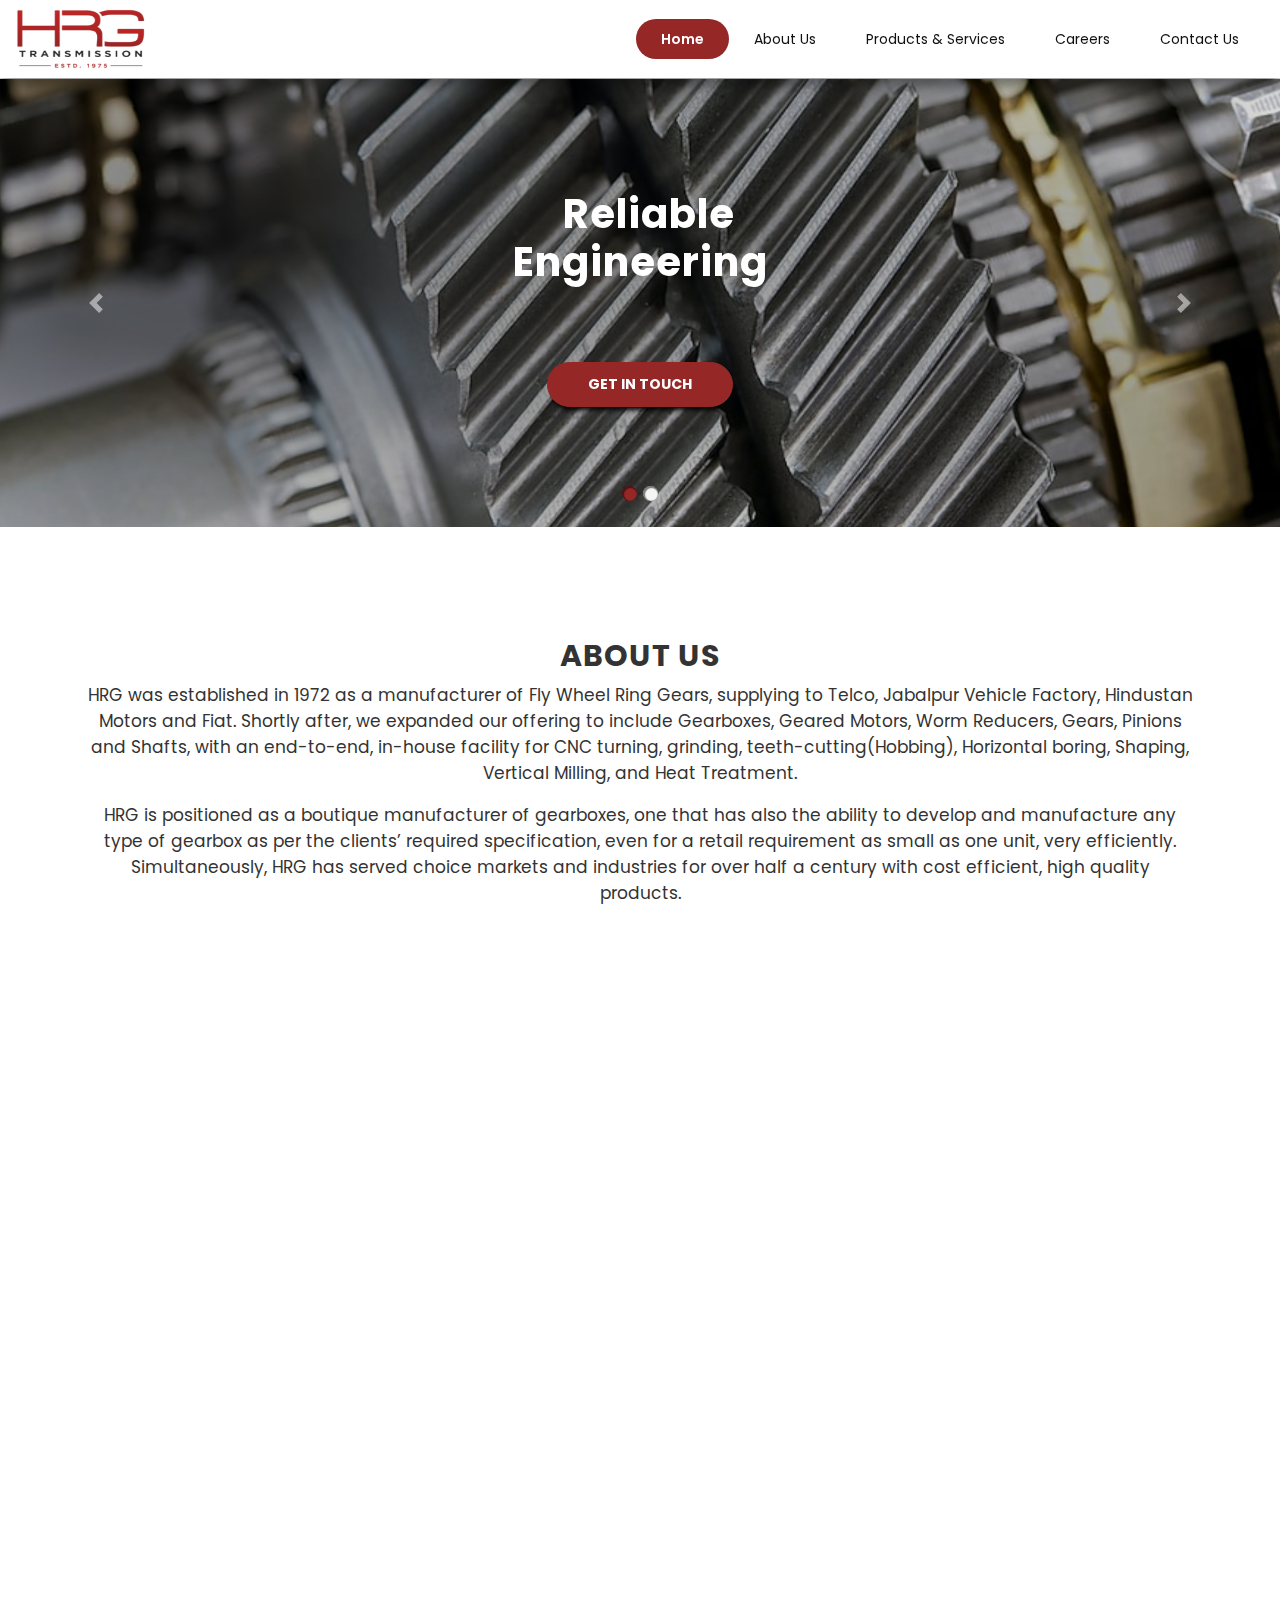
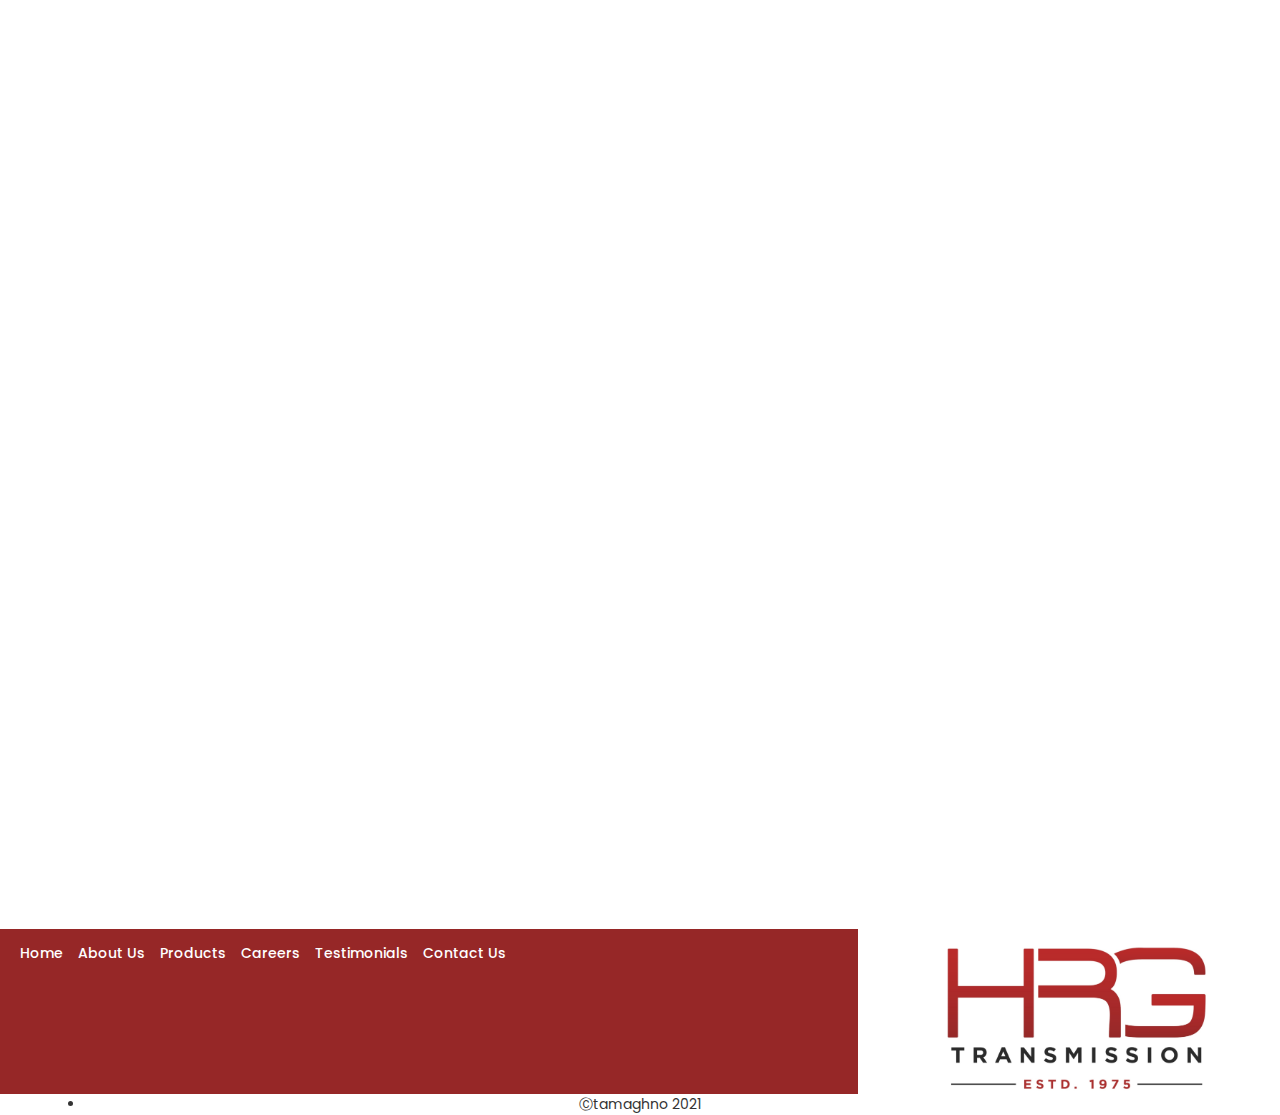
==== commit a1b80233: "Add files via upload" ====
--- a/index.html
+++ b/index.html
@@ -131,12 +131,7 @@
           <div class="carousel-inner" role="listbox">
               <div class="carousel-item active">
                     <div>
-                      <!-- <picture>
-                        <source srcset="https://i.imgur.com/kprx1Wd.jpg" media="(min-width: 1400px)">
-                        <source srcset="https://i.imgur.com/S2vKhlN.jpg" media="(min-width: 769px)">
-                        <source srcset="https://i.imgur.com/S2vKhlN.jpg" media="(min-width: 577px)">
-                        <img srcset="https://i.imgur.com/S2vKhlN.jpg" alt="responsive image" class="d-block img-fluid">
-                      </picture> -->
+                     
                       <picture>
                         <source srcset="./2000x700/caro2.png" media="(min-width: 1279px)">
                         <source srcset="./1400x800/caro2.png" media="(min-width: 769px)">
@@ -147,16 +142,16 @@
                       <div class="carousel-caption">
                           <div class="row txet-center">
                             <div id="macpad" class="col-md-6">
-                              <div style="margin-bottom: 20px;">
-                                <img class="wow fadeInDown" data-wow-duration="1000ms" data-wow-delay="0.5s" src="./images/asset1.png" alt="Apsolutio" width="100" height="90" style="margin-bottom: 80px; box-shadow: 0 4px 8px 0 rgba(0, 0, 0, 0.2), 0 6px 20px 0 rgba(0, 0, 0, 0.19);">
-                              </div>
+                              <!-- <div style="margin-bottom: 20px;">
+                                <img class="wow fadeInDown" data-wow-duration="1000ms" data-wow-delay="0.5s" src="./images/asset1.png" alt="Apsolutio" width="100" height="90" style="margin-bottom: 80px; margin-top: 50px; box-shadow: 0 4px 8px 0 rgba(0, 0, 0, 0.2), 0 6px 20px 0 rgba(0, 0, 0, 0.19);">
+                              </div> -->
                             
                               <div style="margin-bottom: 20px;">
-                                <h3 id="type" class="wow fadeInDown" data-wow-duration="1000ms" data-wow-delay="0.5s">&nbsp;&nbsp;Reliable Engineering</h3>
-                                <p class="lead  wow fadeIn" data-wow-duration="1000ms" data-wow-delay="400ms" style="color: white;">since 1972.</p>
+                                <h3 class="wow fadeInDown" data-wow-duration="1000ms" data-wow-delay="0.5s">&nbsp;&nbsp;Reliable Engineering</h3>
+                                <h3 id="type" class="wow fadeIn" data-wow-duration="1000ms" data-wow-delay="400ms" style="color: white;">Since 1972</h3>
                               </div>
                               <div>
-                                <a href="#contactus" class="btn btn-common wow fadeInUp" data-wow-duration="1000ms" data-wow-delay="400ms"><strong>GET IN TOUCH</strong></a>
+                                <a href="#contactus" class="page-scroll btn btn-common wow fadeInUp" data-wow-duration="1000ms" data-wow-delay="400ms"><strong>GET IN TOUCH</strong></a>
                               </div>
                             </div>
                           </div>
@@ -311,7 +306,7 @@
       </div>
     </div> -->
     
-      <div class="container text-center" style="margin-top:90px; margin-bottom:50px;">
+      <div class="container text-center" style="margin-top:90px;">
         <!-- <div class="row"> -->
           
           <!-- <div class="col-sm-12 col-md-6"><img src="./images/sq.jpg" width="350px" height="250px"></div> -->
@@ -322,7 +317,7 @@
             
             </p>
           <!-- </div> -->
-          <section id="allproducts"></section>
+          
 
         <!-- </div> -->
         <div class="row" style="padding-left:30px; padding-right:30px;">
@@ -334,10 +329,10 @@
 
 
       
-    
+      <section id="allproducts" style="padding-top: 40px;"></section>
     <!----product us--------------->
 <!---style="background-image: url('coreservices-bg.jpg'); background-attachment: fixed; background-size: cover; background-size: 100% 100%;"-->
-      <section id="products" class="products" style="margin-top:100px">
+      <section id="products" class="products" style="margin-top:60px">
         <div class="container-fluid">
           <div class="row justify-content-center">
             <div class="col-lg-8">
@@ -380,7 +375,7 @@
 
 <!-------------------------------------------------------------------------------collapse example 2---------------------------------------------->
 
-            <div id="collapseExample2" style="padding-top: 50px;">
+            <div id="collapseExample2" style="padding-top: 10px;">
 
 <!--------------------------------------------------------------------------------------fadeshow1 div invisible on <500px...................-->     
     <div id ="fadeshow1" class="container-fluid" style="border-color: blue;">
@@ -687,7 +682,7 @@
             <div class="col-4 text-center footer2" id="footer2" style="margin-top: 15px;">
               <div class="row text-center footer2">
                 
-                <img class="img-fluid text-center" src="./images/hrg.jpg" alt="hrg" width="275px" style="justify-content: center;">
+                <img class="img text-center" src="./images/hrg.jpg" alt="hrg" width="275px" height="150px">
                 
               </div>
             </div>
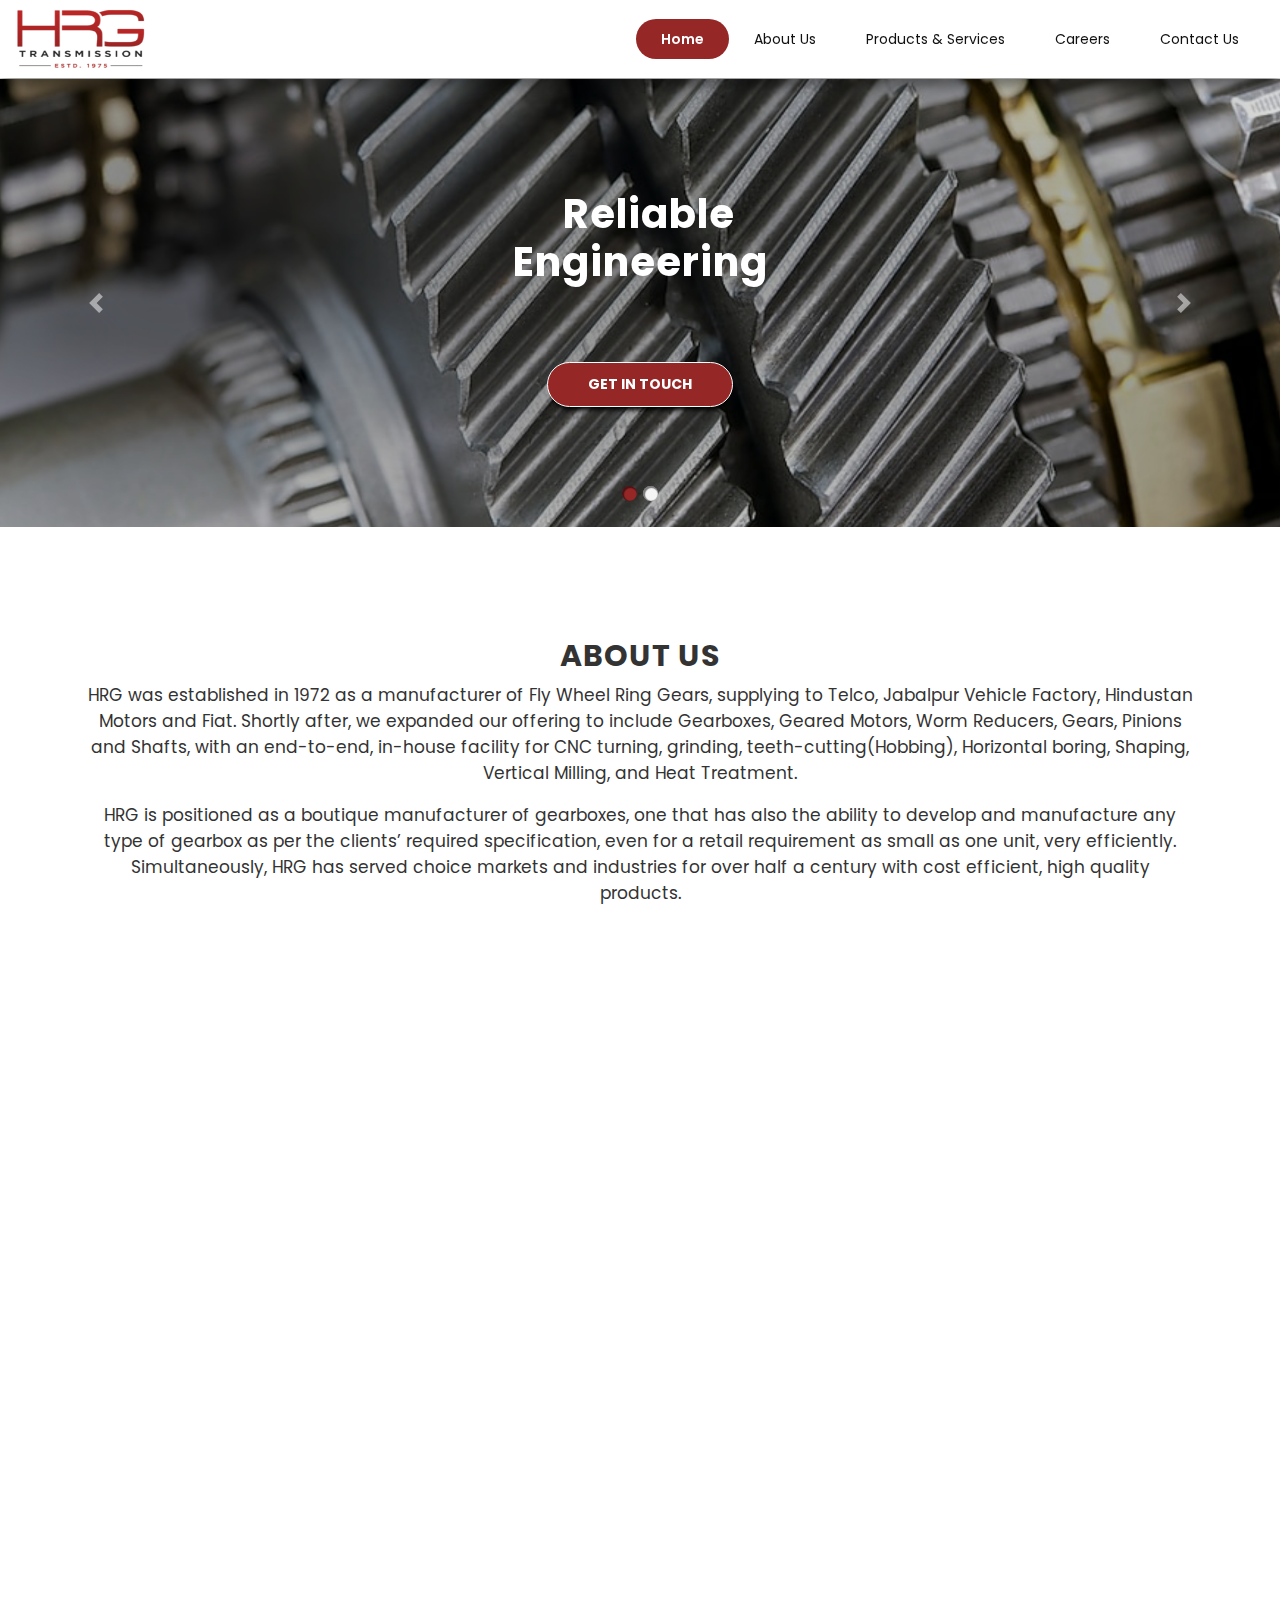
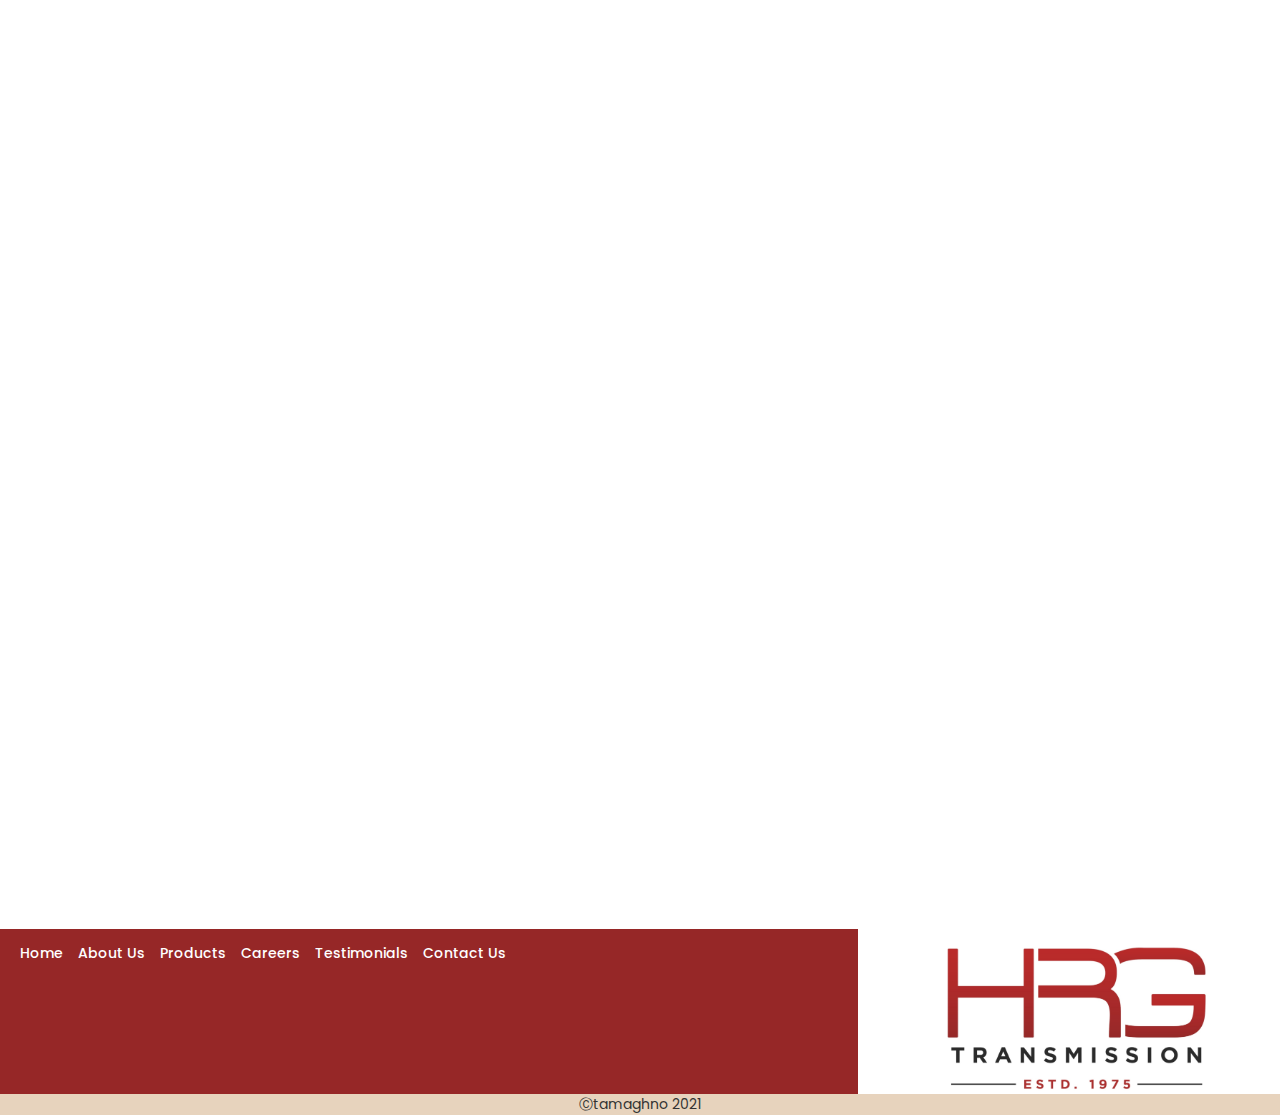
==== commit 8050c2d0: "Add files via upload" ====
--- a/index.html
+++ b/index.html
@@ -548,7 +548,7 @@
               </div> -->
 
               <form action="careers.html">
-                <button type="submit" class="btn btn-common wow fadeInUp" data-wow-duration="1000ms" data-wow-delay="400ms" href="#"><strong>Talent & Culture</strong></button>
+                <button type="submit" class="btn btn-common wow fadeInUp" data-wow-duration="1000ms" data-wow-delay="400ms" href="#"><strong>Careers</strong></button>
               </form>
 
             </div>
@@ -743,7 +743,7 @@
 
 
     <section>
-      <div class="container text-center">
+      <div class="text-center" style="background: #e7d3bd;">
         <li>
           Ⓒtamaghno 2021
         </li>
--- a/css/main.css
+++ b/css/main.css
@@ -261,7 +261,7 @@
 }
 
 .btn-common {
-  border: 1px solid #962727;
+  border: 1px solid #ffffff;
   background: #962727;/* #059ADB;*/
   position: relative;
   color: #fff;
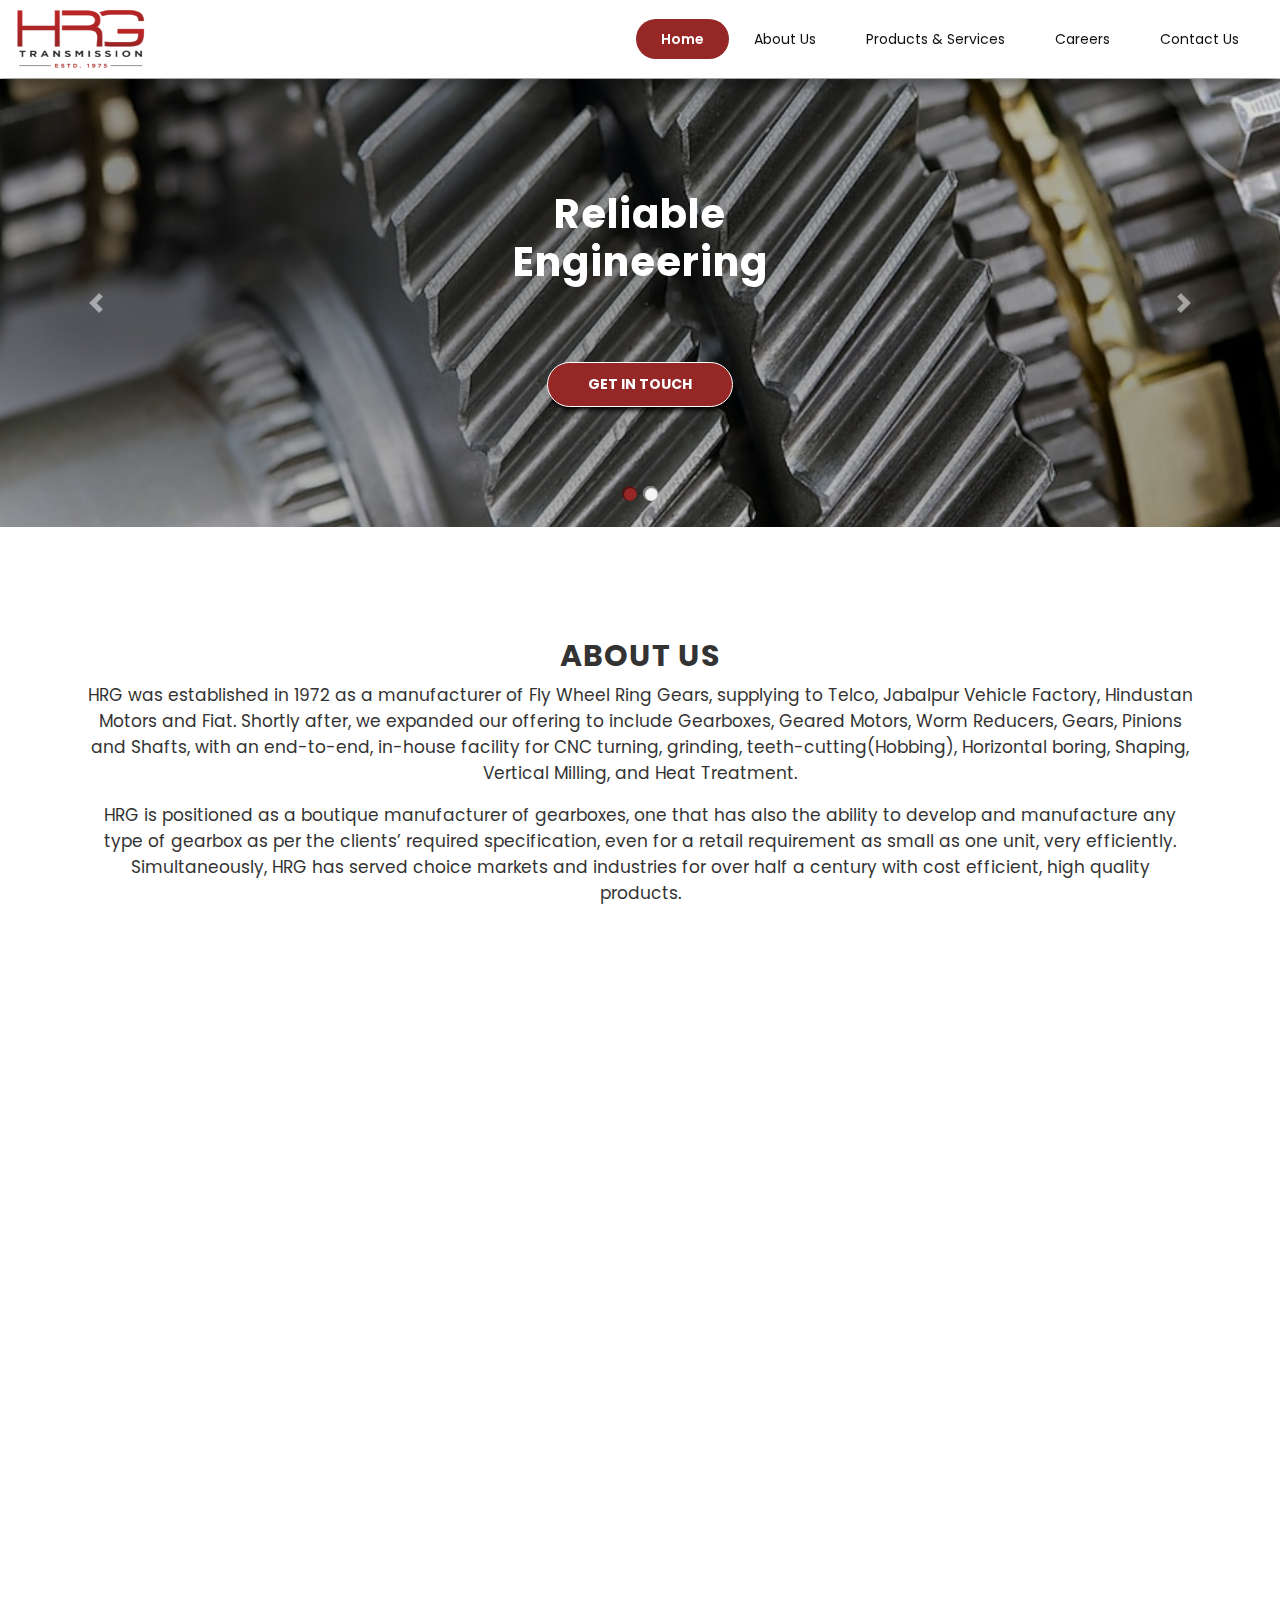
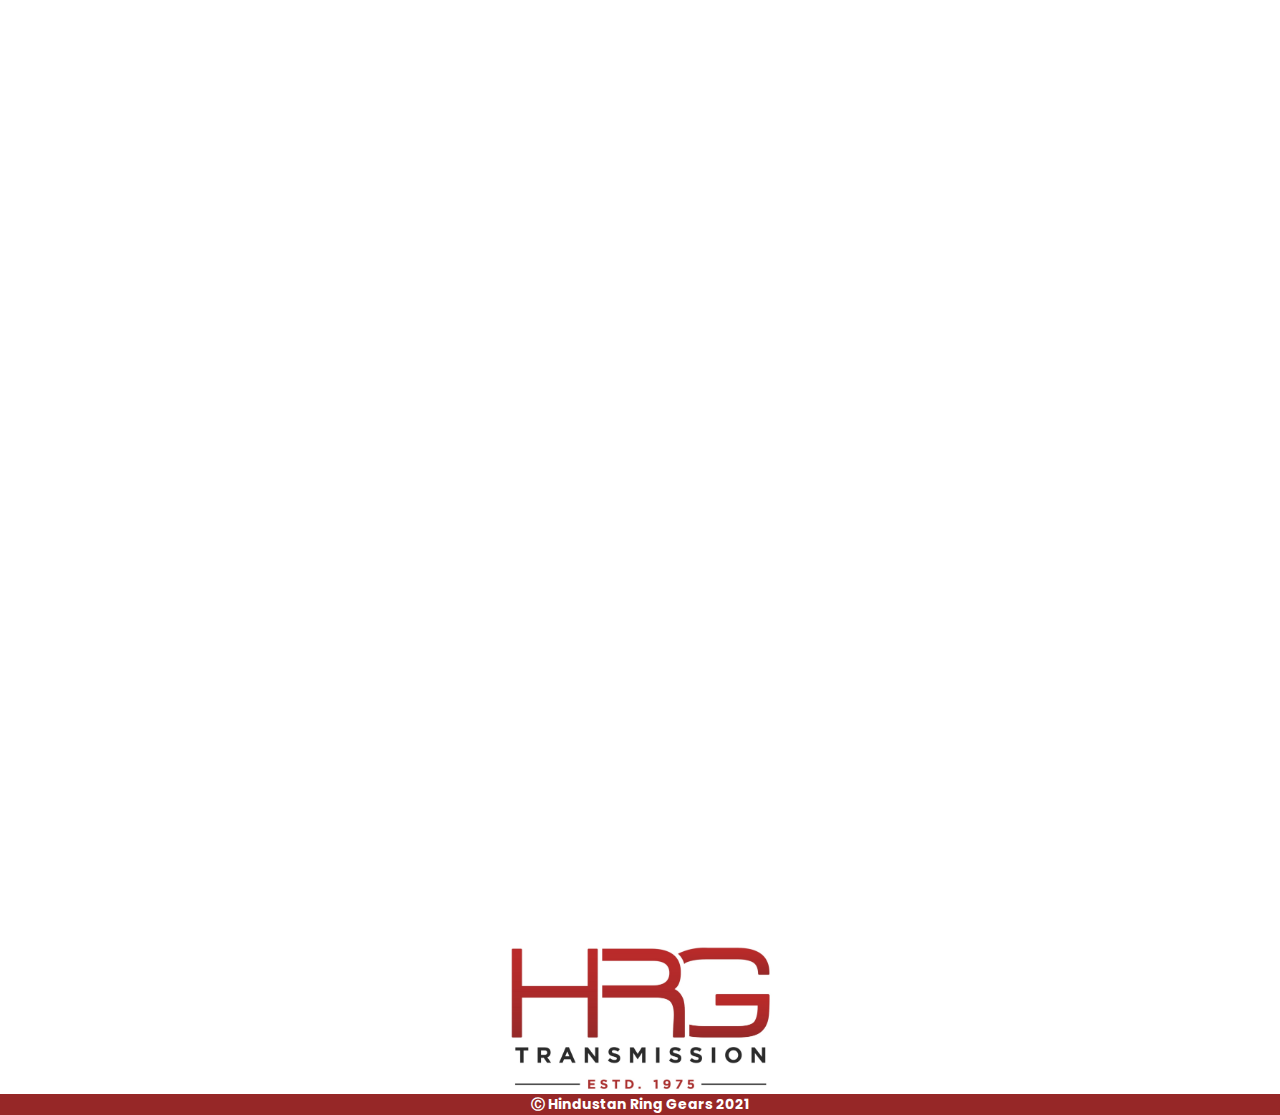
==== commit ddad33fd: "Add files via upload" ====
--- a/index.html
+++ b/index.html
@@ -80,9 +80,7 @@
 
         <!-- Mobile Menu Start -->
         <ul class="mobile-menu text-center" style="padding-top: 30px; ">
-          <!-- <li>
-            <a class="page-scroll" href="https://blog.apsolutio.com" target="_blank">Blog</a>
-          </li> -->
+          
             <li>
               <a class="page-scroll" href="#home-area">Home</a>
             </li>
@@ -104,29 +102,13 @@
 
       </nav>
     </header>
-      <!-- Navbar End -->   
-      <!-- <div class="container">
-        <div class="row">
-          <div class="col-md-6">
-            <div class="contents text-center">
-              <div style="padding-bottom: 5%;">
-                <img class="wow fadeInDown" data-wow-duration="1000ms" data-wow-delay="0.5s" src="ApsolutioOnlyLogoWebLogo.png" alt="Apsolutio"/>
-              </div>
-              <h1 id="type" class="wow fadeInDown" data-wow-duration="1000ms" data-wow-delay="0.3s">We Observe.</h1>
-              <p class="lead  wow fadeIn" data-wow-duration="1000ms" data-wow-delay="400ms">We fight against all our common problems to make everyone's life simpler.</p>
-              &nbsp;&nbsp;<a href="#contactus" class="btn btn-common wow fadeInUp" data-wow-duration="1000ms" data-wow-delay="400ms">Get in touch with Us</a>
-            </div>
-          </div>
-        </div> 
-      </div> -->
-
+      
     
       <section id="yolo">
         <div id="carousel" class="carousel slide" data-ride="carousel" data-interval="3000">
           <ol class="carousel-indicators">
               <li data-target="#carousel" data-slide-to="0" class="active"></li>
               <li data-target="#carousel" data-slide-to="1"></li>
-              <!-- <li data-target="#carousel" data-slide-to="2"></li> -->
           </ol>
           <div class="carousel-inner" role="listbox">
               <div class="carousel-item active">
@@ -140,14 +122,12 @@
                       </picture>
     
                       <div class="carousel-caption">
-                          <div class="row txet-center">
+                          <div class="row text-center">
                             <div id="macpad" class="col-md-6">
-                              <!-- <div style="margin-bottom: 20px;">
-                                <img class="wow fadeInDown" data-wow-duration="1000ms" data-wow-delay="0.5s" src="./images/asset1.png" alt="Apsolutio" width="100" height="90" style="margin-bottom: 80px; margin-top: 50px; box-shadow: 0 4px 8px 0 rgba(0, 0, 0, 0.2), 0 6px 20px 0 rgba(0, 0, 0, 0.19);">
-                              </div> -->
+                              
                             
                               <div style="margin-bottom: 20px;">
-                                <h3 class="wow fadeInDown" data-wow-duration="1000ms" data-wow-delay="0.5s">&nbsp;&nbsp;Reliable Engineering</h3>
+                                <h3 class="wow fadeInDown" data-wow-duration="1000ms" data-wow-delay="0.5s">Reliable Engineering</h3>
                                 <h3 id="type" class="wow fadeIn" data-wow-duration="1000ms" data-wow-delay="400ms" style="color: white;">Since 1972</h3>
                               </div>
                               <div>
@@ -169,12 +149,10 @@
                       </picture>
     
                       <div class="carousel-caption">
-                        <div class="row">
+                        <div class="row text-center">
                           <div id="macpad" class="col-md-6">
   
-                            <div style="margin-bottom: 20px;">
-                              <!-- <img class="wow fadeInDown" data-wow-duration="1000ms" data-wow-delay="0.5s" src="./images/asset1.png" alt="Apsolutio" width="95" height="95"/> -->
-                            </div>
+                            
                           
                             <h3 id="type" class="wow fadeInDown" data-wow-duration="1000ms" data-wow-delay="0.5s">Visit our Products & Services</h3>
                             <p class="lead  wow fadeIn" data-wow-duration="1000ms" data-wow-delay="400ms"></p>
@@ -186,36 +164,7 @@
                       </div>
                   </div>
               </div>
-              <!-- /.carousel-item -->
-              <!-- <div class="carousel-item">
-                  <div>
-                      <picture>
-                        <source srcset="2000x700/Create.svg" media="(min-width: 1279px)">
-                        <source srcset="1400x800/Create.svg" media="(min-width: 769px)">
-                        <source srcset="800x500/Create.svg" media="(min-width: 577px)">
-                        <img srcset="600x800/Create.svg" alt="responsive image" class="d-block img-fluid">
-                      </picture>
-    
-                      <div class="carousel-caption">
-                        <div class="row">
-                          <div id="macpad" class="col-md-6">
-                            
-                            <div style="margin-bottom: 20px;">
-                              <img class="wow fadeInDown" data-wow-duration="1000ms" data-wow-delay="0.5s" src="images/asset3.svg" alt="Apsolutio" width="85" height="80"/>
-                            </div>
-                            
-                            <h3 id="type" class="wow fadeInDown" data-wow-duration="1000ms" data-wow-delay="0.5s" style="color: white;">We create.</h3>
-                            <p class="lead  wow fadeIn" data-wow-duration="1000ms" data-wow-delay="400ms">We fight against all our common problems to make everyone's life simpler.</p>
-  
-                            <div style="margin-top: 20px;">
-                              <a href="#contactus" class="btn btn-common wow fadeInUp" data-wow-duration="1000ms" data-wow-delay="400ms"><strong>GET IN TOUCH</strong></a>
-                            </div>
-  
-                          </div>
-                        </div>
-                      </div>
-                  </div>
-              </div> -->
+              
               <!-- /.carousel-item -->
           </div>
           <!-- /.carousel-inner -->
@@ -235,76 +184,11 @@
     <!-- Header Section End --> 
 
      
-      <!-- <section id="services" data-index="1" style="padding-top: 70px; padding-bottom: 35px;">
-        <div class="container">
-            <div class="row text-center" style="margin-top: 40px; margin-bottom: 20px;">
-              <div class="col-md-6">
-                <div class="card wow zoomIn" style="margin-bottom: 10px;">
-                  <div class="card-body" style="box-shadow: 0 4px 4px 0 rgba(110, 106, 106, 0.24),0 8px 9px 0 rgba(196, 187, 187, 0.19);">
-                    <img src="images/ap-training.png" alt="Girl in a jacket" width="300" height="300">
-                  </div>
-                </div>
-              </div>
-
-              <div class="col-md-6">
-                <div class="card wow zoomIn" style="margin-bottom: 10px;">
-                  <div class="card-body" style="box-shadow: 0 4px 4px 0 rgba(110, 106, 106, 0.24),0 8px 9px 0 rgba(196, 187, 187, 0.19);">
-                    <br/>
-                    <br/>
-                    <h2 class="wow fadeIn" style="text-shadow: rgb(0, 0, 0);" data-wow-duration="1000ms" data-wow-delay="0.3s">About Us !</h2>
-                    <br/>
-                    <br/>
-                    <p class="wow zoomIn text-center" data-wow-duration="1000ms" data-wow-delay="100ms" style="line-height:2.8;">
-                      We are a small group of similar minded people with diverse skill sets, based out of India,
-                      who engage themselves with the daily problems of the common man. We like brainstorming
-                      to come up with ideas to tackle common problems, and we take delight in using our tech know-how
-                      to stir up magical solutions that people love!
-                    </p>
-                  </div>
-                </div>
-              </div>
-                
-            </div>
-        </div>
-      </section> -->
-    <!-- <section id="services" class="products" data-index="1" >
-      <div class="container">
-        <div class="row justify-content-center text-center" style="margin-top:50px">
-          <div class="col aboutus wow zoomIn" data-wow-duration="1000ms" data-wow-delay="100ms" style="text-align:center; margin-top: 50px; margin-bottom: 50px;">
-            <img src="images/sq.jpg" class="aboutus-img">
-          </div>
-          <div class="col aboutus" style="text-align:center; margin-top: 50px; margin-bottom: 50px;">
-            <h2 class="wow zoomIn" data-wow-duration="1000ms" data-wow-delay="100ms">About Us</h2>
-            <p class="wow zoomIn" data-wow-duration="1000ms" data-wow-delay="100ms">
-              Lorem Ipsum is simply dummy text of the printing and 
-              typesetting industry. Lorem Ipsum has been
-              the industry's standard dummy text ever since the 1500s
-              Lorem Ipsum is simply dummy text of the printing and 
-              typesetting industry. Lorem Ipsum has been
-              the industry's standard dummy text ever since the 1500s
-              Lorem Ipsum is simply dummy text of the printing and 
-              typesetting industry. Lorem Ipsum has been
-              the industry's standard dummy text ever since the 1500s
-            </p>
-          </div>
-        </div>
-      </div>
-    </section> -->
+      
     <section id="services" class="wow zoomIn" data-wow-duration="1000ms" data-wow-delay="100ms" >
       <br/>
     </section>
 
-    <!-- <div class="container-fluid">
-      <div class="row justify-content-center">
-        <div class="col-lg-8">
-          <div class="products-content text-center">
-            <h2 class="heading text-center wow zoomIn" data-wow-duration="1000ms" data-wow-delay="100ms" style="color: #962727; margin-top: 20px;">About Us</h2>
-            <p class="wow zoomIn" data-wow-duration="1000ms" data-wow-delay="100ms"> HRG was established in 1972 as a manufacturer of Fly Wheel Ring Gears, supplying to Telco, Jabalpur Vehicle Factory, Hindustan Motors and Fiat. Shortly after, we expanded our offering to include Gearboxes, Geared Motors, Worm Reducers, Gears, Pinions and Shafts, with an end-to-end, in-house facility for CNC turning, grinding, teeth-cutting(Hobbing), Horizontal boring, Shaping, Vertical Milling, and Heat Treatment.
-            </p>
-          </div>
-        </div>
-      </div>
-    </div> -->
     
       <div class="container text-center" style="margin-top:90px;">
         <!-- <div class="row"> -->
@@ -490,44 +374,7 @@
 
 
     
-  <!------------magic section-->
-  <!-- <section id="magic">
-    <div id="magic-con" class="container wow reveal" data-wow-duration="1000ms" data-wow-delay="100ms"">
-      <div class="row text-center">
-        <div class="col wow revealFromLeft" data-wow-duration="1000ms" data-wow-delay="500ms">
-          <div class="btn-group-vertical" role="group" aria-label="Basic example">
-            <button id="top" type="button" class="btn active">MeanStack BootCamp</button>
-            <button id="bottom" type="button" class="btn">Android BootCamp</button>
-          </div>
-        </div>
-        <div class="col-9 wow revealFromRight" data-wow-duration="1000ms" data-wow-delay="500ms">
-          <div id="p1">
-            <p style="margin-top: 15px;">
-            We are a small group of similar minded people with diverse skill sets,
-            based out of Kolkata, India who engage themselves with the daily problems of the common man.
-            We like brainstorming to come up with solutions to common problems, and we take delight in us
-          </p>
-          <button id="p1" class="btn btn-outline-primary">Learn Android</button>
-          </div>
-          
-          <div id="p2">
-            <p style="margin-top: 15px;">
-            hakunamata We are a small group of similar minded people with diverse skill sets,
-            based out of Kolkata, India who engage themselves with the daily problems of the common man.
-            We like brainstorming to come up with solutions to common problems, and we take delight in us
-            </p>
-            <button id="p2" class="btn btn-outline-primary">Learn MEAN</button>
-          </div>
-          
-        </div>
-      </div>
-    </div>
-  </section> -->
-
-
-
-
-
+  
     <!-----join us section------------->
     <section id="joinus" class="joinus section" style="padding-top: 100px;">
       <div class="container-fluid">
@@ -609,35 +456,32 @@
       <div class="container wow fadeInUp">
           <div class="row">
             <div class="col-md-4 services">
-              <h4 class="promo-title-2">Reach Us At</h4>
-			<p>
+              <h4 class="promo-title-2" style="color: #fff">Reach Us At</h4>
+			<p style="color: #fff">
 			  188, Budge Budge Trunk Rd,<br>
 			  Maheshtala,<br>
 			  West Bengal 700141<br>
-			  <p class="email">Reach us at:<br> <a href="mailto:contact@hrgtransmission.com"> contact@hrgtransmission.com</a></p>
-			  <p class="email">Join our team:  <a href="mailto:talentandculture@hrgtransmission.com"> talentandculture@hrgtransmission.com</a></p>
+			  <p class="email" style="color: #fff">Reach us at:<br> <a style="color: rgb(240, 223, 150)" href="mailto:contact@hrgtransmission.com"> contact@hrgtransmission.com</a></p>
+			  <p class="email" style="color: #fff">Join our team:  <a style="color: rgb(240, 223, 150)" href="mailto:talentandculture@hrgtransmission.com"> talentandculture@hrgtransmission.com</a></p>
 			</p>
 		  </div>
             <div class="col-md-3">
               
-              <h4 class="promo-title-2">Call Us</h4>
+              <h4 class="promo-title-2" style="color: #fff">Call Us</h4>
               <div style="margin-top: 20px; margin-bottom:20px;">
                 <!-- <ul>
                 <li><i class="fa fa-phone"></i>&emsp;+91 98309 45213</li>
                 <br>
                 <li><i class="fa fa-phone"></i>&emsp;033 2492 6172</li>
                 </ul> -->
-                <span><img src="https://img.icons8.com/flat-round/64/000000/phone.png" style="width:20px;"/>  +91 98309 45213</span><br><br>
-                <span><img src="https://img.icons8.com/flat-round/64/000000/phone.png" style="width:20px;"/>  033 2492 6172</span>
+                <span style="color: #fff"><img src="https://img.icons8.com/flat-round/64/000000/phone.png" style="width:20px;"/>  +91 98309 45213</span><br><br>
+                <span style="color: #fff"><img src="https://img.icons8.com/flat-round/64/000000/phone.png" style="width:20px;"/>  033 2492 6172</span>
               </div>
 
             </div>
             <div class="col-md-4">
               
               <div class="map-responsive">
-                <!-- <iframe src="https://www.google.com/maps/embed?pb=!1m18!1m12!1m3!1d3684.4109331675572!2d88.35527031551968!3d22.563728985187268!2m3!1f0!2f0!3f0!3m2!1i1024!2i768!4f13.1!3m3!1m2!1s0x3a02770757b40e55%3A0xd65129bdd00d0258!2sApsolutio%20Technologies%20Pvt.%20Ltd.!5e0!3m2!1sen!2sin!4v1589912479127!5m2!1sen!2sin" width="450" height="310" frameborder="0" style="border:0;" allowfullscreen="" aria-hidden="false" tabindex="0"></iframe> -->
-                <!-- <iframe src="https://www.google.com/maps/embed?pb=!1m18!1m12!1m3!1d3686.725265852871!2d88.17633901551848!3d22.47695618523207!2m3!1f0!2f0!3f0!3m2!1i1024!2i768!4f13.1!3m3!1m2!1s0x3a027d9ac7e1fe1b%3A0xcfcf05f2836d7410!2sHRG%20Transmission%20-%20Hindustan%20Ring%20Gears!5e0!3m2!1sen!2sin!4v1622381291224!5m2!1sen!2sin" width="450" height="310" frameborder="0" style="border:0;" allowfullscreen="" aria-hidden="false" tabindex="0"></iframe> -->
-                <!-- <iframe src="https://www.google.com/maps/embed?pb=!1m18!1m12!1m3!1d3685.938822834203!2d88.25133651551886!3d22.506478385216816!2m3!1f0!2f0!3f0!3m2!1i1024!2i768!4f13.1!3m3!1m2!1s0x3a0277a894557c7b%3A0xb6a2e3509e716285!2sHRG%20-%20Hindustan%20Ring%20Gears!5e0!3m2!1sen!2sin!4v1622986718797!5m2!1sen!2sin" width="450" height="310" frameborder="0" style="border:0;" allowfullscreen="" aria-hidden="false" tabindex="0"></iframe> -->
                 <iframe src="https://www.google.com/maps/embed?pb=!1m18!1m12!1m3!1d3685.938474822436!2d88.2513408148418!3d22.506491441066125!2m3!1f0!2f0!3f0!3m2!1i1024!2i768!4f13.1!3m3!1m2!1s0x3a0277a894557c7b%3A0xb6a2e3509e716285!2sHRG%20Transmission%20-%20Hindustan%20Ring%20Gears!5e0!3m2!1sen!2sin!4v1623564634397!5m2!1sen!2sin" width="450" height="310" frameborder="0" style="border:0;" allowfullscreen="" aria-hidden="false" tabindex="0" loading="lazy"></iframe>
               </div>
 
@@ -653,7 +497,7 @@
         <div>
           <div class="row">
             
-            <div class="col-8" style="background: #962727;">
+            <!-- <div class="col-8" style="background: #962727;">
               
               <div style="margin-left: 20px;">
                 <ul class="footer-links">
@@ -677,9 +521,9 @@
                   </li>
                 </ul>
               </div>
-            </div>
+            </div> -->
   
-            <div class="col-4 text-center footer2" id="footer2" style="margin-top: 15px;">
+            <div class="col text-center footer2" id="footer2" style="margin-top: 15px;">
               <div class="row text-center footer2">
                 
                 <img class="img text-center" src="./images/hrg.jpg" alt="hrg" width="275px" height="150px">
@@ -743,10 +587,9 @@
 
 
     <section>
-      <div class="text-center" style="background: #e7d3bd;">
-        <li>
-          Ⓒtamaghno 2021
-        </li>
+      <div class="text-center" style="background: #962727;">
+        <strong style="color: rgb(255, 255, 255)">Ⓒ Hindustan Ring Gears 2021</strong>
+
       </div>
     </section>
     <!-- Footer Section End --> 
--- a/css/main.css
+++ b/css/main.css
@@ -1017,12 +1017,12 @@
 
 
 
-/*...........contact us and Map...........*/
+/*...........contact us and Map e7d3bd...........*/
 
 #contactus{
   padding-top: 40px;
   padding-bottom: 40px;
-  background-color: #e7d3bd;
+  background-color: #962727;
 }
 .promo-title-2{
   font-size: 30px;
@@ -1389,17 +1389,21 @@
     z-index: -1;
   }
 }
-
-@media(max-width: 4140px) and (min-width: 767px){
+@media(width: 768px){
+  #macpad{
+    margin-left: 25%;
+  }
+}
+@media(max-width: 7320px) and (min-width: 867px){
  #macpad{
   padding-bottom: 5%;
   margin-left: 25%;
 
 }}
 
-@media(max-width: 766px){
+@media(max-width: 866px){
   #macpad{
-   margin-bottom: 25%;
+   margin-bottom: 100px;
    /* margin-left: 25%; */
  
  }}
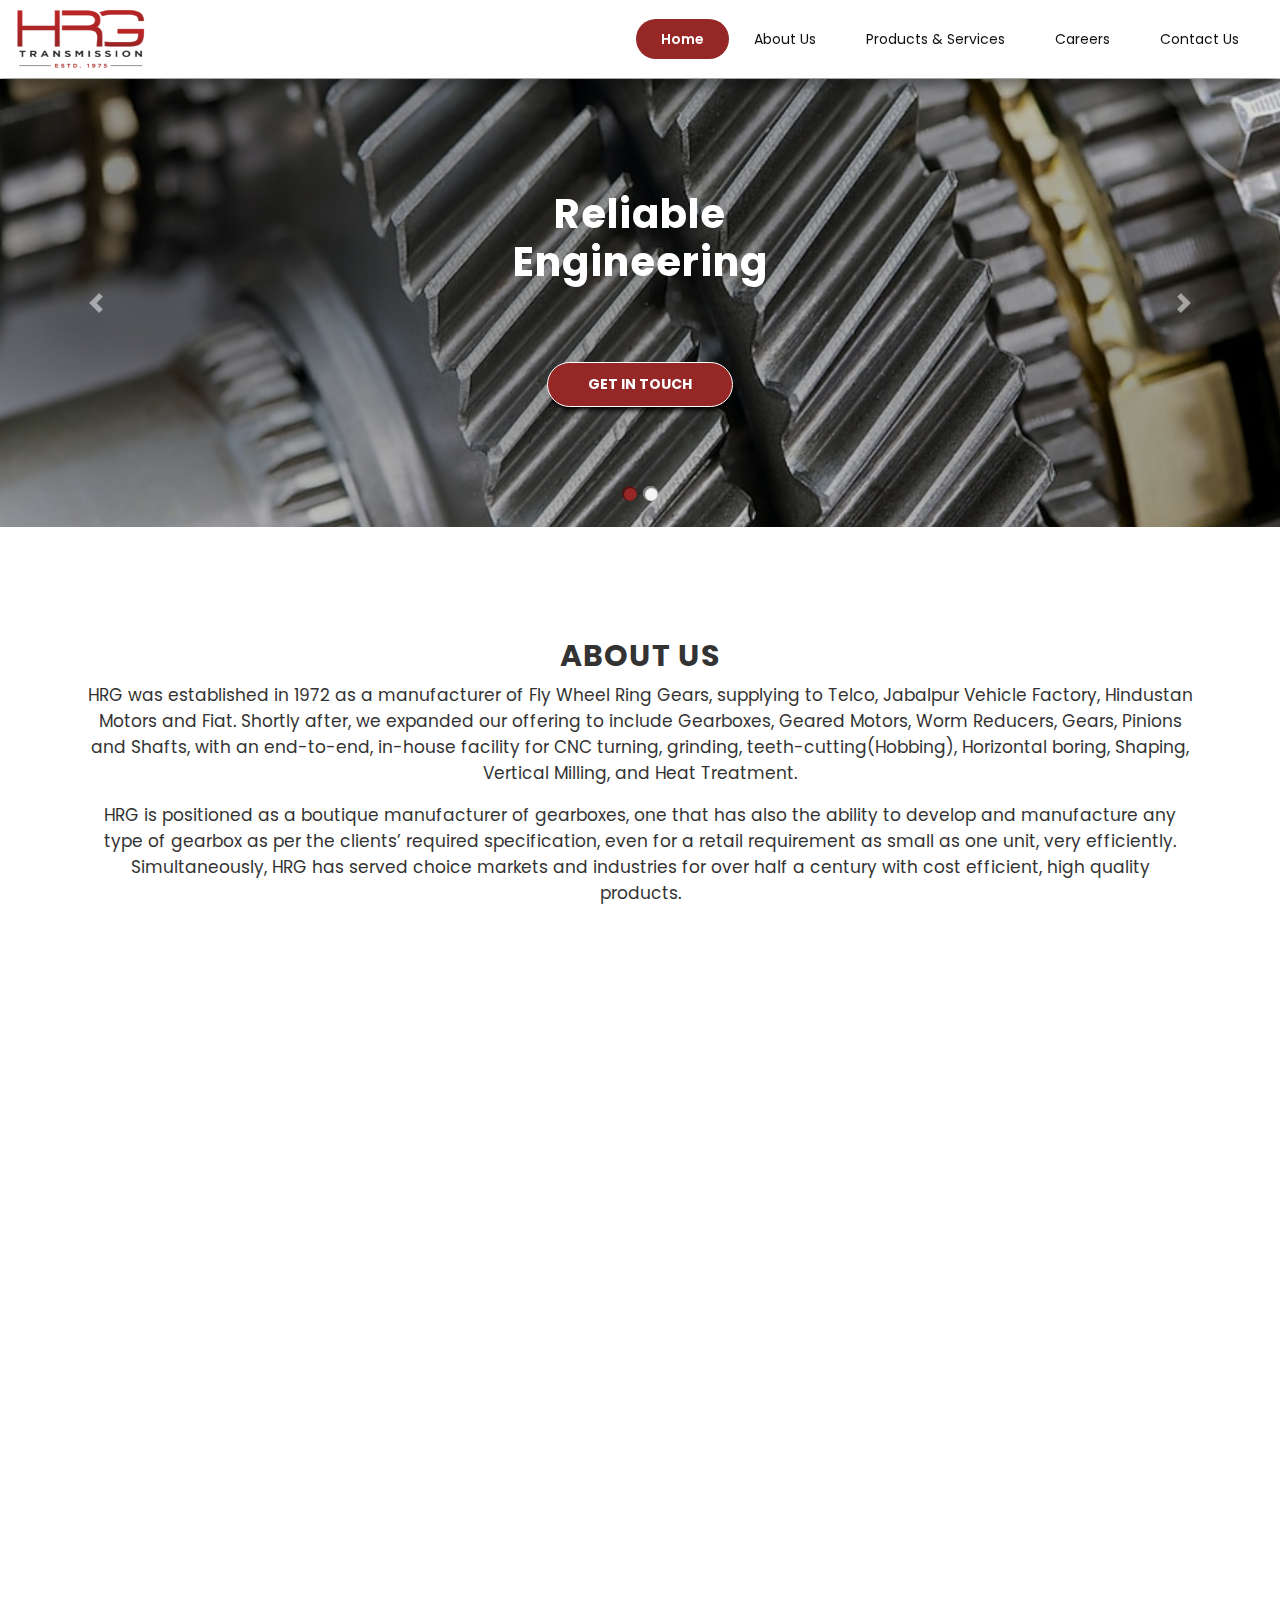
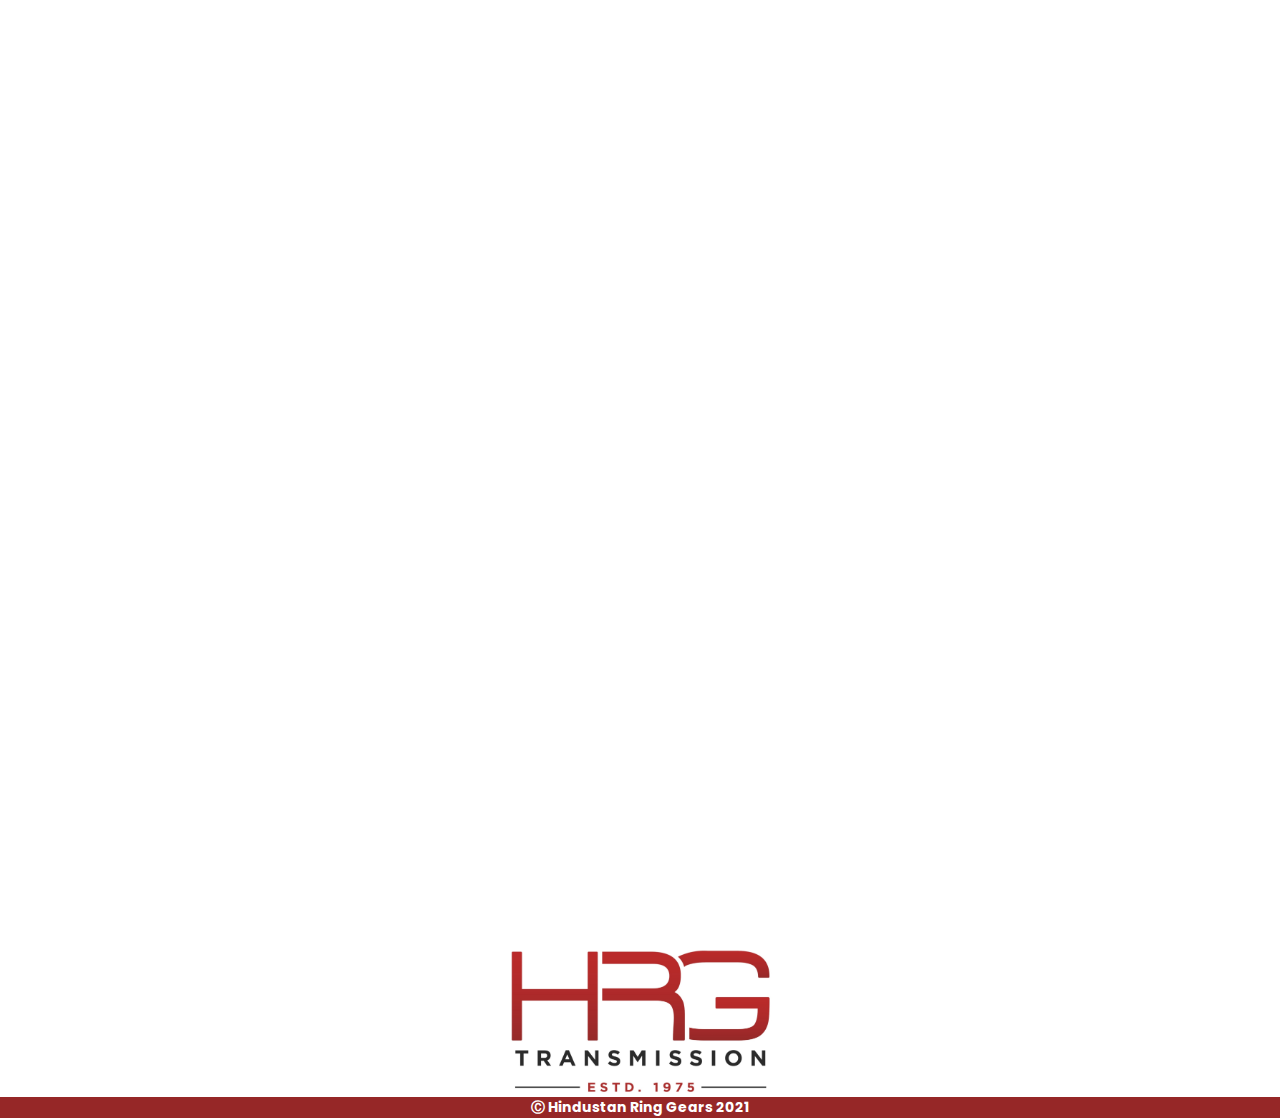
==== commit 123e9eef: "Add files via upload" ====
--- a/index.html
+++ b/index.html
@@ -128,7 +128,7 @@
                             
                               <div style="margin-bottom: 20px;">
                                 <h3 class="wow fadeInDown" data-wow-duration="1000ms" data-wow-delay="0.5s">Reliable Engineering</h3>
-                                <h3 id="type" class="wow fadeIn" data-wow-duration="1000ms" data-wow-delay="400ms" style="color: white;">Since 1972</h3>
+                                <h3 id="type" class="wow fadeIn" data-wow-duration="1000ms" data-wow-delay="400ms" style="color: white;">Since 1975</h3>
                               </div>
                               <div>
                                 <a href="#contactus" class="page-scroll btn btn-common wow fadeInUp" data-wow-duration="1000ms" data-wow-delay="400ms"><strong>GET IN TOUCH</strong></a>
@@ -154,7 +154,7 @@
   
                             
                           
-                            <h3 id="type" class="wow fadeInDown" data-wow-duration="1000ms" data-wow-delay="0.5s">Visit our Products & Services</h3>
+                            <h3 id="type" class="wow fadeInDown" data-wow-duration="1000ms" data-wow-delay="0.5s">Products & Services</h3>
                             <p class="lead  wow fadeIn" data-wow-duration="1000ms" data-wow-delay="400ms"></p>
                             <div style="margin-top: 20px;">
                               <a href="./products.html" class="btn btn-common wow fadeInUp" data-wow-duration="1000ms" data-wow-delay="400ms"><strong>Products & Services</strong></a>
@@ -216,6 +216,31 @@
       <section id="allproducts" style="padding-top: 40px;"></section>
     <!----product us--------------->
 <!---style="background-image: url('coreservices-bg.jpg'); background-attachment: fixed; background-size: cover; background-size: 100% 100%;"-->
+      
+
+      
+    
+
+
+
+    
+
+
+
+    <div class="container">
+
+<!-------------------------------------------------------------------------------collapse example 1---------------------------------------------->
+            
+
+
+
+<!-------------------------------------------------------------------------------collapse example 2---------------------------------------------->
+
+            <div id="collapseExample2">
+
+<!--------------------------------------------------------------------------------------fadeshow1 div invisible on <500px...................-->     
+    <div id ="fadeshow1" class="container-fluid" style="border-color: blue;">
+
       <section id="products" class="products" style="margin-top:60px">
         <div class="container-fluid">
           <div class="row justify-content-center">
@@ -228,41 +253,6 @@
           </div>
         </div>
       </section>
-
-      <div class="container text-center wow fadeInUp">
-                  
-                  
-        <section id="blabla">
-        <div class="training-btn">
-            
-            
-            <form action="products.html">
-              <button type="submit" class="btn btn-common wow fadeInUp" data-wow-duration="1000ms" data-wow-delay="400ms" href="#"><strong>Products & Services</strong></button>
-            </form>
-        </div>
-        </section>
-    </div>
-    
-
-
-
-    
-
-
-
-    <div class="container" style="margin-top: 30px;">
-
-<!-------------------------------------------------------------------------------collapse example 1---------------------------------------------->
-            
-
-
-
-<!-------------------------------------------------------------------------------collapse example 2---------------------------------------------->
-
-            <div id="collapseExample2" style="padding-top: 10px;">
-
-<!--------------------------------------------------------------------------------------fadeshow1 div invisible on <500px...................-->     
-    <div id ="fadeshow1" class="container-fluid" style="border-color: blue;">
       
       <div class="row" style="margin-bottom: 40px; margin-top: 40px;">
       
@@ -274,15 +264,22 @@
 
                 <img src="./images/Group 175.png" class="ribbon" width="125px" height="90px"/>
 
-                  <h2 style="color: #962727; text-align: center;"><strong>Industrial<br> Gearboxes </strong></h2>
+                  <h2 style="color: #962727; text-align: center;"><strong>Industrial Gearboxes </strong></h2>
                   <br></br>
                   <p class="card-text">
                     <ul class="list-unstyled mt-3 mb-4">
                     <p class="funny">
-                      ● Helical Gearbox<br><br> 
-                      ● Extruder gearbox-<br>&emsp;&emsp;&emsp; TuffCore Series, CRD Series <br><br>
-                      ● Standard Worm Reduction Gearboxes <br><br>
-                      ● Custom Gearboxes<br><br>
+                      <strong>● Helical Gearbox</strong><br>&emsp;&emsp;CTC TEA MACHINE GEARBOX- <br> 
+            &emsp;&emsp;● Standard 8.5 inch CTC - 196CD <br>
+            &emsp;&emsp;● Standard 9 & 9.5 inch CTC - 220CD<br>
+            &emsp;&emsp;● Jumbo 13 inch CTC - 312CD<br>
+            &emsp;&emsp;● Super Jumbo 30HP & 40HP <br>&emsp;&emsp; CTC - 30-303CD, 40-303CD
+            <br>
+            <strong>● Extruder gearbox - </strong>NeoCore Series<br>
+            <strong>● Crane Duty Gearbox</strong> <br>
+            <strong>● Worm Reduction Gearboxes</strong> <br>&emsp;&emsp;● NMRV Aluminium Body Worm Reducer,<br>
+            &emsp;&emsp;● Standard Worm Reducer Gearbox <br>
+            <strong>● Custom Gearboxes</strong><br>
 
                     </p>
                     </ul>
@@ -302,12 +299,13 @@
 
               <img src="./images/Group 221.png" class="ribbon1" width="125px" height="90px"/>
               
-              <h2 style="color: #962727; text-align: center;"><strong>Gearbox Repair & Refurbishment</strong></h2>
+              <h2 style="color: #962727; text-align: center;"><strong>Gearbox Repair <br>&<br> Refurbishment</strong></h2>
               <br></br>
               <p class="card-text">
                 <ul class="list-unstyled mt-3 mb-4">
                   <p id="macapplypara" class="funny text-center">
-                    HRG has a dedicated service team which enables it to achieve some of the shortest, service times for repairing or refurbishing gearboxes that have not been manufactured by us, because we understand
+                    <strong>Hindustan Ring Gears</strong> has a dedicated service team which enables it to achieve some of the shortest,
+                     service times for repairing or refurbishing gearboxes that have not been manufactured by us.<br> Because we understand
                        that if a gearbox has been sent to us for repairs, it usually means that 
                        the machine has been taken out of production due to unplanned downtime and needs to 
                       put back in production as quickly as possible to minimize loss of production opportunity.
@@ -322,6 +320,23 @@
           </div>
         </div>
       </div>
+
+      <div class="container text-center">
+        <div class="row">
+          <div class="col"> 
+              
+              <a href="mailto:contact@hrgtransmission.com" class="btn btn-common wow fadeInUp" data-wow-duration="1000ms" data-wow-delay="400ms" href="#"><strong>Get A Quote</strong></a>
+
+          </div>
+          <div class="col">
+            <form action="products.html">
+              <button type="submit" class="btn btn-common wow fadeInUp" data-wow-duration="1000ms" data-wow-delay="400ms" href="#"><strong>Products & Services</strong></button>
+            </form>
+          </div>
+        </div>
+      </div>
+
+
     </div>
 <!--------------------------------------------------------------------------------------fadeshow1 div CLOSES here...................--> 
 
@@ -329,17 +344,30 @@
 
 <!-----------------------------------------------------------------------------------fadeshow 2 div starts here---------------------------->
 
-<div class="wow zoomIn" id="fadeshow2" style="margin-bottom: auto;">
-  <div class="stack">
+<div class="wow zoomIn" id="fadeshow2" style="margin-top: 90px; padding-bottom: 50px;">
+
+  <div class="products-content text-center" style="padding-bottom: 90px; padding-top: 55px;">
+    <h2 class="text-center wow zoomIn" data-wow-duration="1000ms" data-wow-delay="100ms" style="color: #962727; margin-top: 20px; margin-bottom: 20px;">OUR PRODUCTS AND SERVICES</h2>
+    
+  </div>
+
+  <div class="stack" style="margin-top: 90px; margin-bottom: 50px;">
     <!-- <div class="row text-center"> -->
 
       <div class="card cardn text-center w3-gray">
-        <h2 style="margin-top: 10px; margin: 15px;">Industrial<br> Gearboxes</h2>
+        <h2 style="margin-top: 10px;">Industrial Gearboxes</h2>
         <div style="margin-bottom: 5px; padding-left: 5%; padding-right: 5%;">
-          ● Helical Gearbox<br> <br>
-                      ● Extruder gearbox-<br>&emsp;&emsp;&emsp; TuffCore Series, CRD Series <br><br>
-                      ● Standard Worm Reduction Gearboxes <br><br>
-                      ● Custom Gearboxes<br>
+          <strong>● Helical Gearbox</strong><br>CTC TEA MACHINE GEARBOX- <br> 
+            ● Standard 8.5 inch CTC - 196CD <br>
+            ● Standard 9 & 9.5 inch CTC - 220CD<br>
+            ● Jumbo 13 inch CTC - 312CD<br>
+            ● Super Jumbo 30HP & 40HP <br> CTC - 30-303CD, 40-303CD
+            <br>
+            <strong>● Extruder gearbox-</strong><br>&emsp;&emsp; NeoCore Series<br>
+            <strong>● Crane Duty Gearbox</strong> <br>
+            <strong>● Worm Reduction Gearboxes</strong> <br>&emsp;&emsp;● NMRV Aluminium Body Worm Reducer,<br>
+            &emsp;&emsp;● Standard Worm Reducer Gearbox <br>
+            <strong>● Custom Gearboxes</strong><br>
         </div>
         <i class="change fa fa-arrow-circle-right fa-2x" aria-hidden="true" style="color: #A9A9A9; margin-top: 5%; margin-bottom: 5%;"></i>
       </div>
@@ -347,12 +375,14 @@
 
       <div class="card cardn text-center w3-gray">
         <h2 style="margin-top: 10px;">Gearbox Repair & Refurbishment</h2>
+        <br><br>
         
         <div style="margin-bottom: 5px; padding-left: 5%; padding-right: 5%;">
-          HRG has a dedicated service team which enables it to achieve some of the shortest, service times for repairing or refurbishing gearboxes that have not been manufactured by us, because we understand
-                       that it needs to be
+          <strong>Hindustan Ring Gears</strong> has a dedicated service team which enables it to achieve some of the shortest,
+                     service times for repairing or refurbishing gearboxes that have not been manufactured by us.<br> Because we understand
+                       that if a gearbox has been sent to us for repairs, it usually means that 
+                       the machine has been taken out of production due to unplanned downtime and needs to 
                       put back in production as quickly as possible to minimize loss of production opportunity.
-
         </div>
         <i class="change fa fa-arrow-circle-right fa-2x" aria-hidden="true" style="color: #A9A9A9; margin-top: 5%; margin-bottom: 5%;"></i>
 
@@ -361,6 +391,22 @@
     <!-- </div> -->
   
   </div>
+
+  <div class="container text-center" style="margin-top: 90px;">
+    <div class="row">
+      <div class="col" style="margin-top:50px;"> 
+          
+          <a href="mailto:contact@hrgtransmission.com" class="btn btn-common wow fadeInUp" data-wow-duration="1000ms" data-wow-delay="400ms" href="#"><strong>Get A Quote</strong></a>
+
+      </div>
+      <div class="col" style="margin-top:50px;">
+        <form action="products.html">
+          <button type="submit" class="btn btn-common wow fadeInUp" data-wow-duration="1000ms" data-wow-delay="400ms" href="#"><strong>Products & Services</strong></button>
+        </form>
+      </div>
+    </div>
+  </div>
+
 </div>
 
 <!--------------------------------------------------------fadeshow 2 div ENDS HERE------------------------------------->
@@ -369,6 +415,14 @@
             </div>
       
   </div>
+
+  <!-- <div class="training-btn" style="margin-top: 2%">
+            
+            
+    <form action="products.html">
+      <button type="submit" class="btn btn-common wow fadeInUp" data-wow-duration="1000ms" data-wow-delay="400ms" href="#"><strong>Products & Services</strong></button>
+    </form>
+  </div> -->
     <!-- End Products Section -->
 
 
@@ -376,7 +430,7 @@
     
   
     <!-----join us section------------->
-    <section id="joinus" class="joinus section" style="padding-top: 100px;">
+    <section id="joinus" class="joinus section" style="padding-top: 50px;">
       <div class="container-fluid">
         <div class="row justify-content-center">
           <div class="col-lg-8">
@@ -497,31 +551,7 @@
         <div>
           <div class="row">
             
-            <!-- <div class="col-8" style="background: #962727;">
-              
-              <div style="margin-left: 20px;">
-                <ul class="footer-links">
-                  <li>
-                    <a href="#home-area">Home</a>
-                  </li>
-                  <li>
-                    <a href="#services">About Us</a>
-                  </li>
-                  <li>
-                    <a href="#products">Products</a>
-                  </li>
-                  <li>
-                    <a href="#joinus">Careers</a>
-                  </li>
-                  <li>
-                    <a href="#testimonial">Testimonials</a>
-                  </li>
-                  <li>
-                    <a href="#contactus">Contact Us</a>
-                  </li>
-                </ul>
-              </div>
-            </div> -->
+          
   
             <div class="col text-center footer2" id="footer2" style="margin-top: 15px;">
               <div class="row text-center footer2">
@@ -531,7 +561,7 @@
               </div>
             </div>
 
-            <div class="footer3 col-4" id="footer3">
+            <div class="footer3 col" id="footer3">
               <div class="text-center" style="margin-top: 15px; margin-right: 15px;">
                 
                 <img class="img-fluid" src="./images/hrg.jpg" alt="hrg" width="175px">
